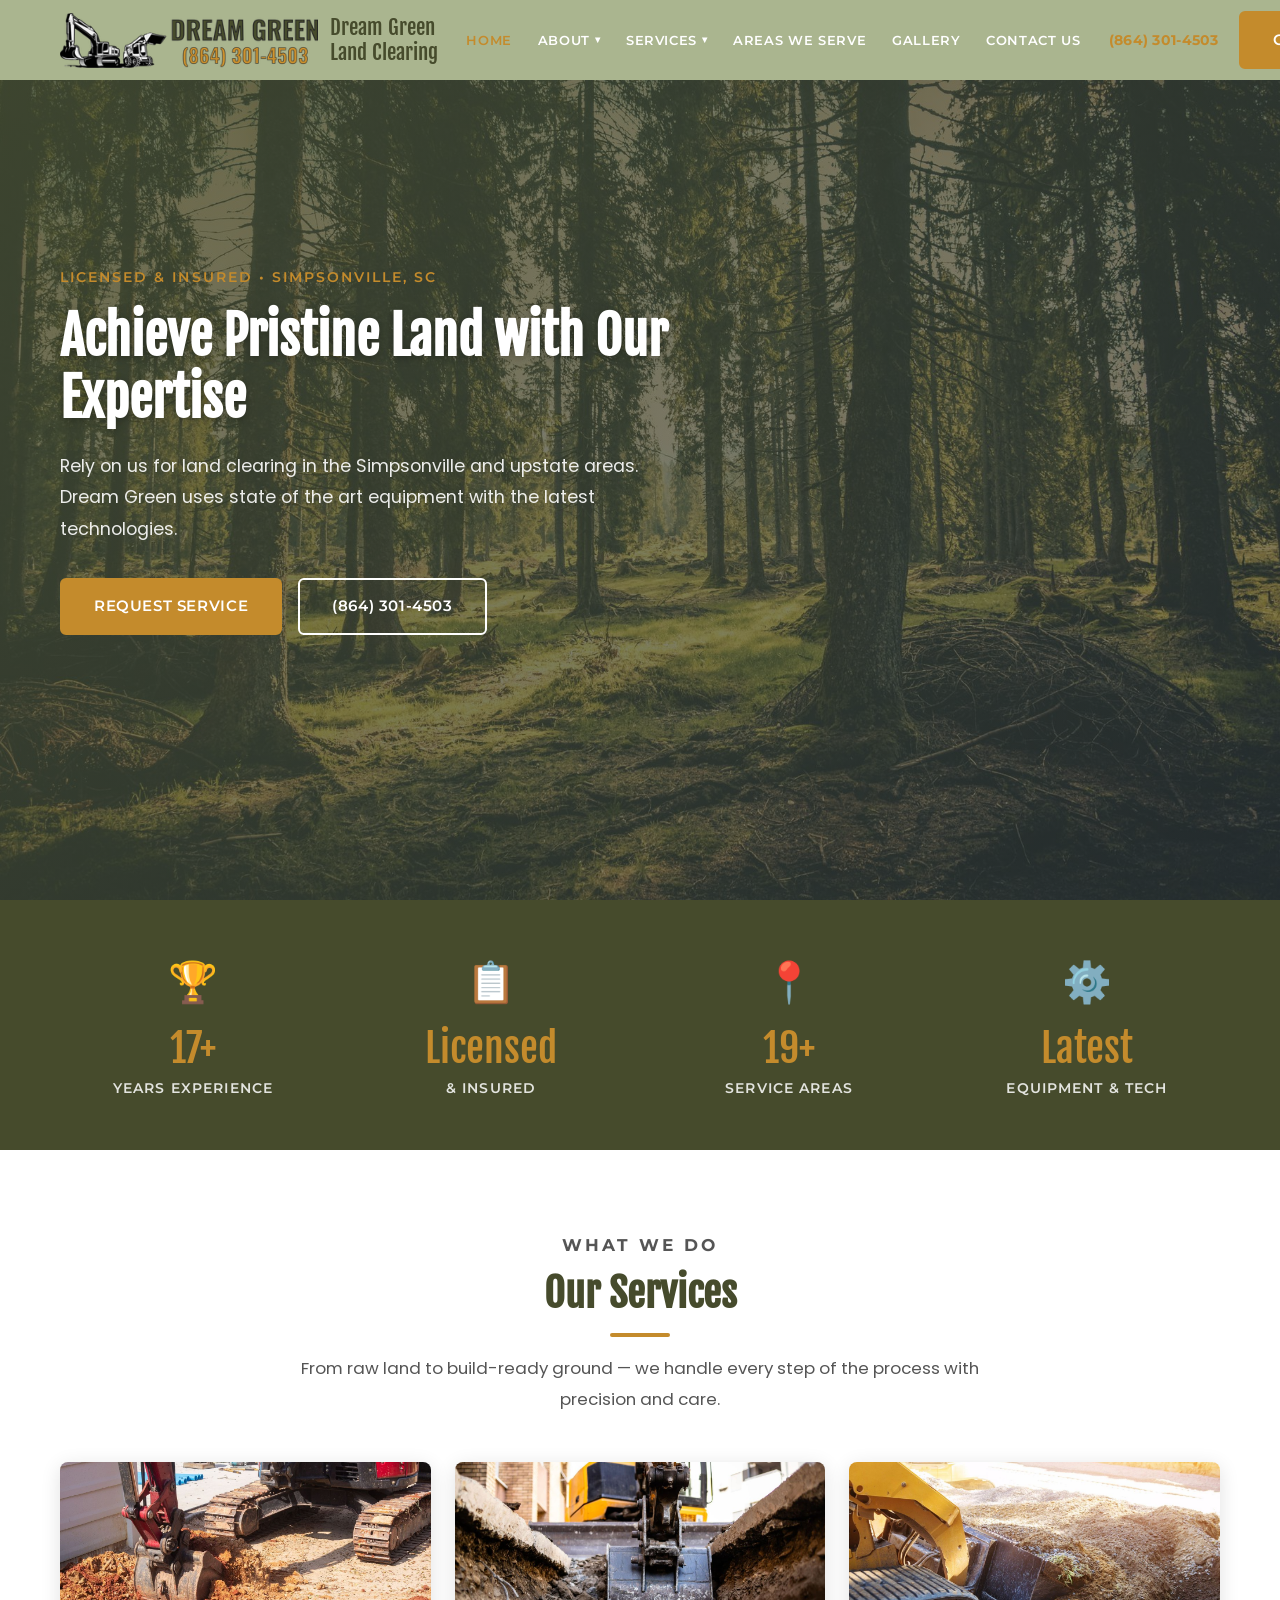
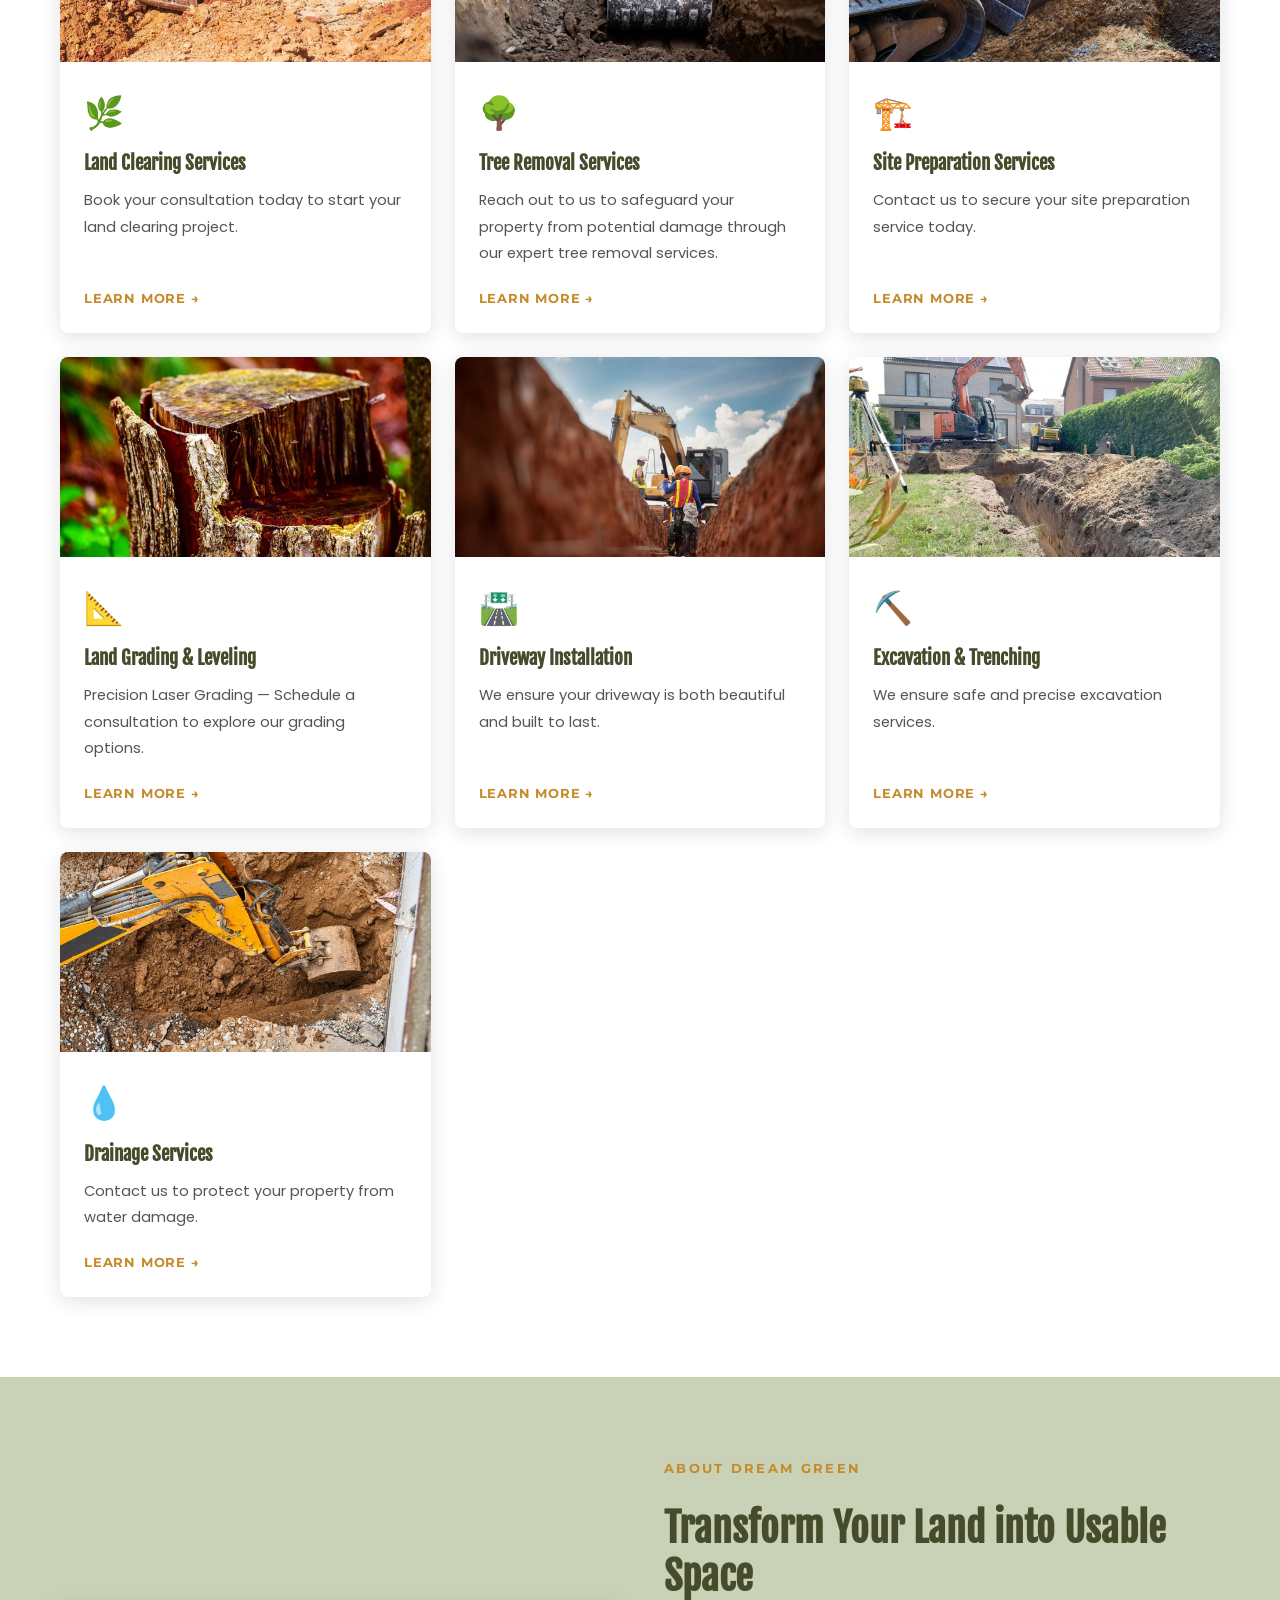
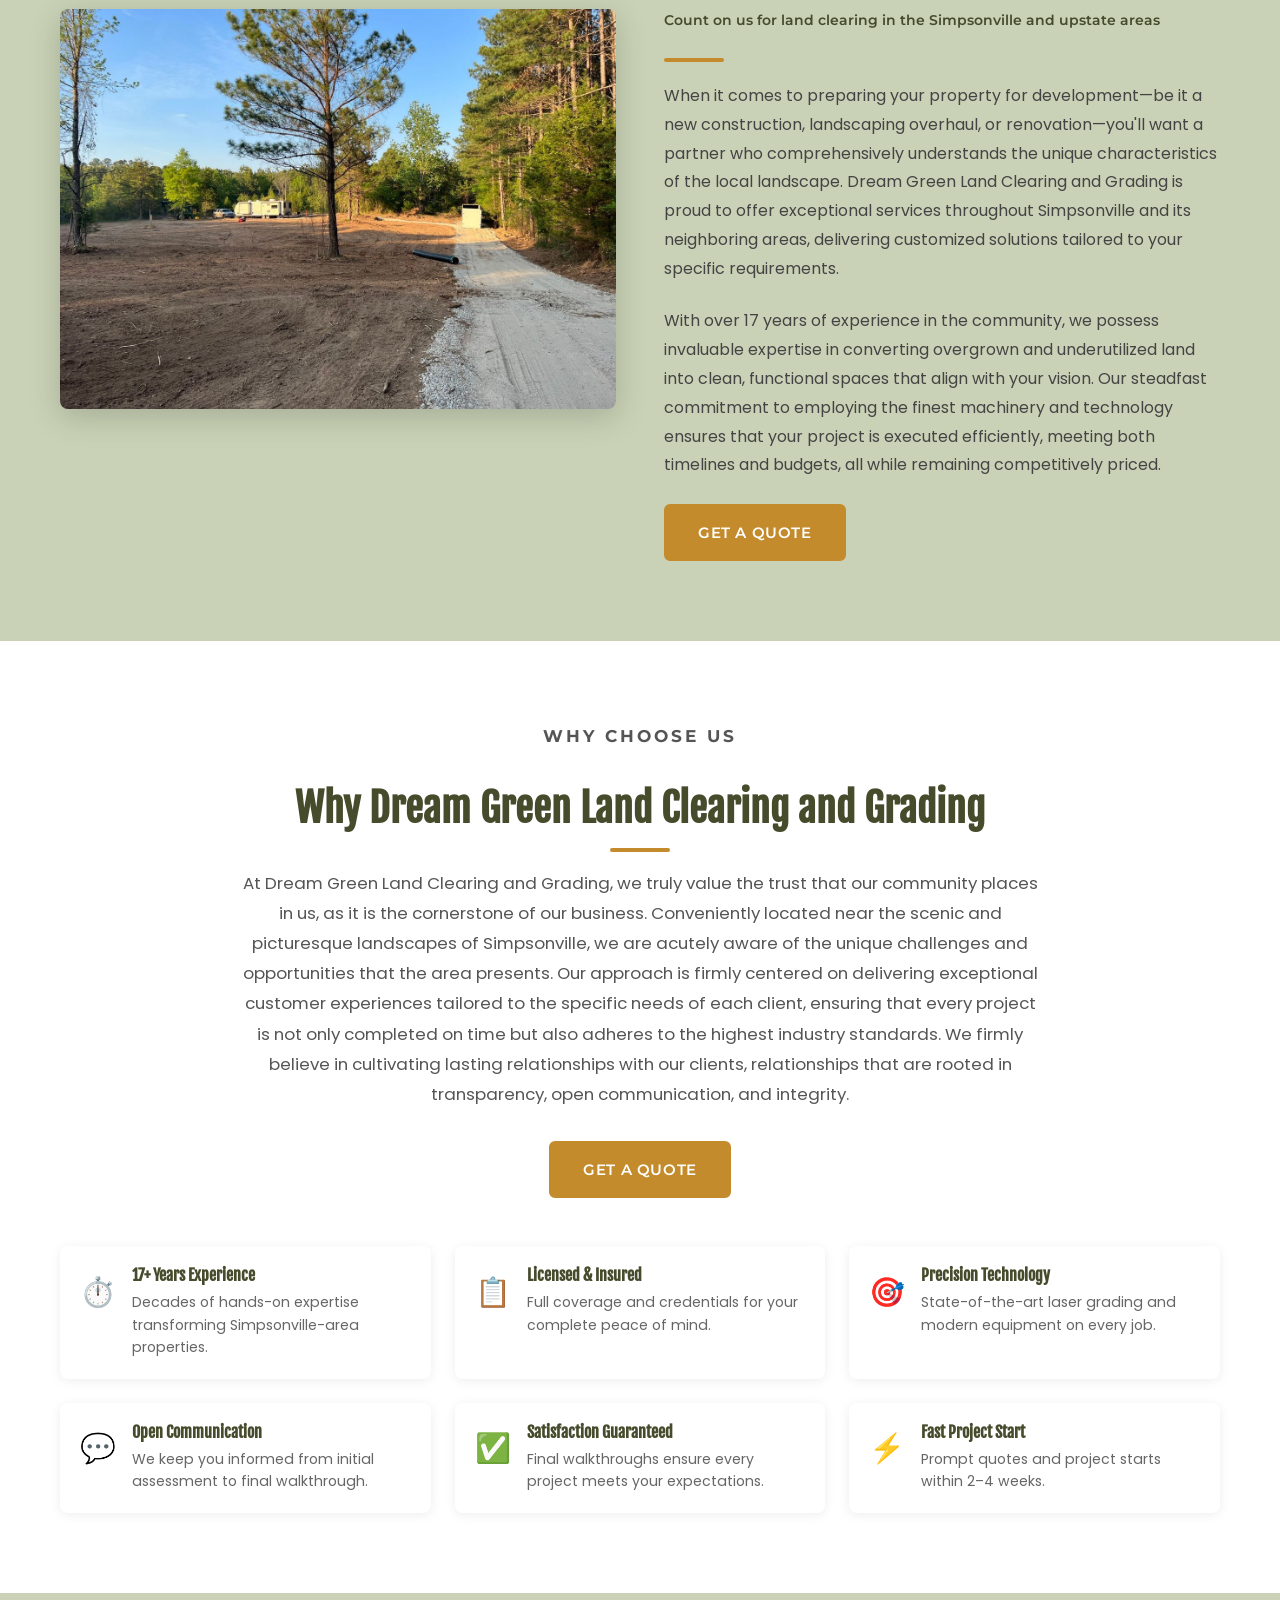
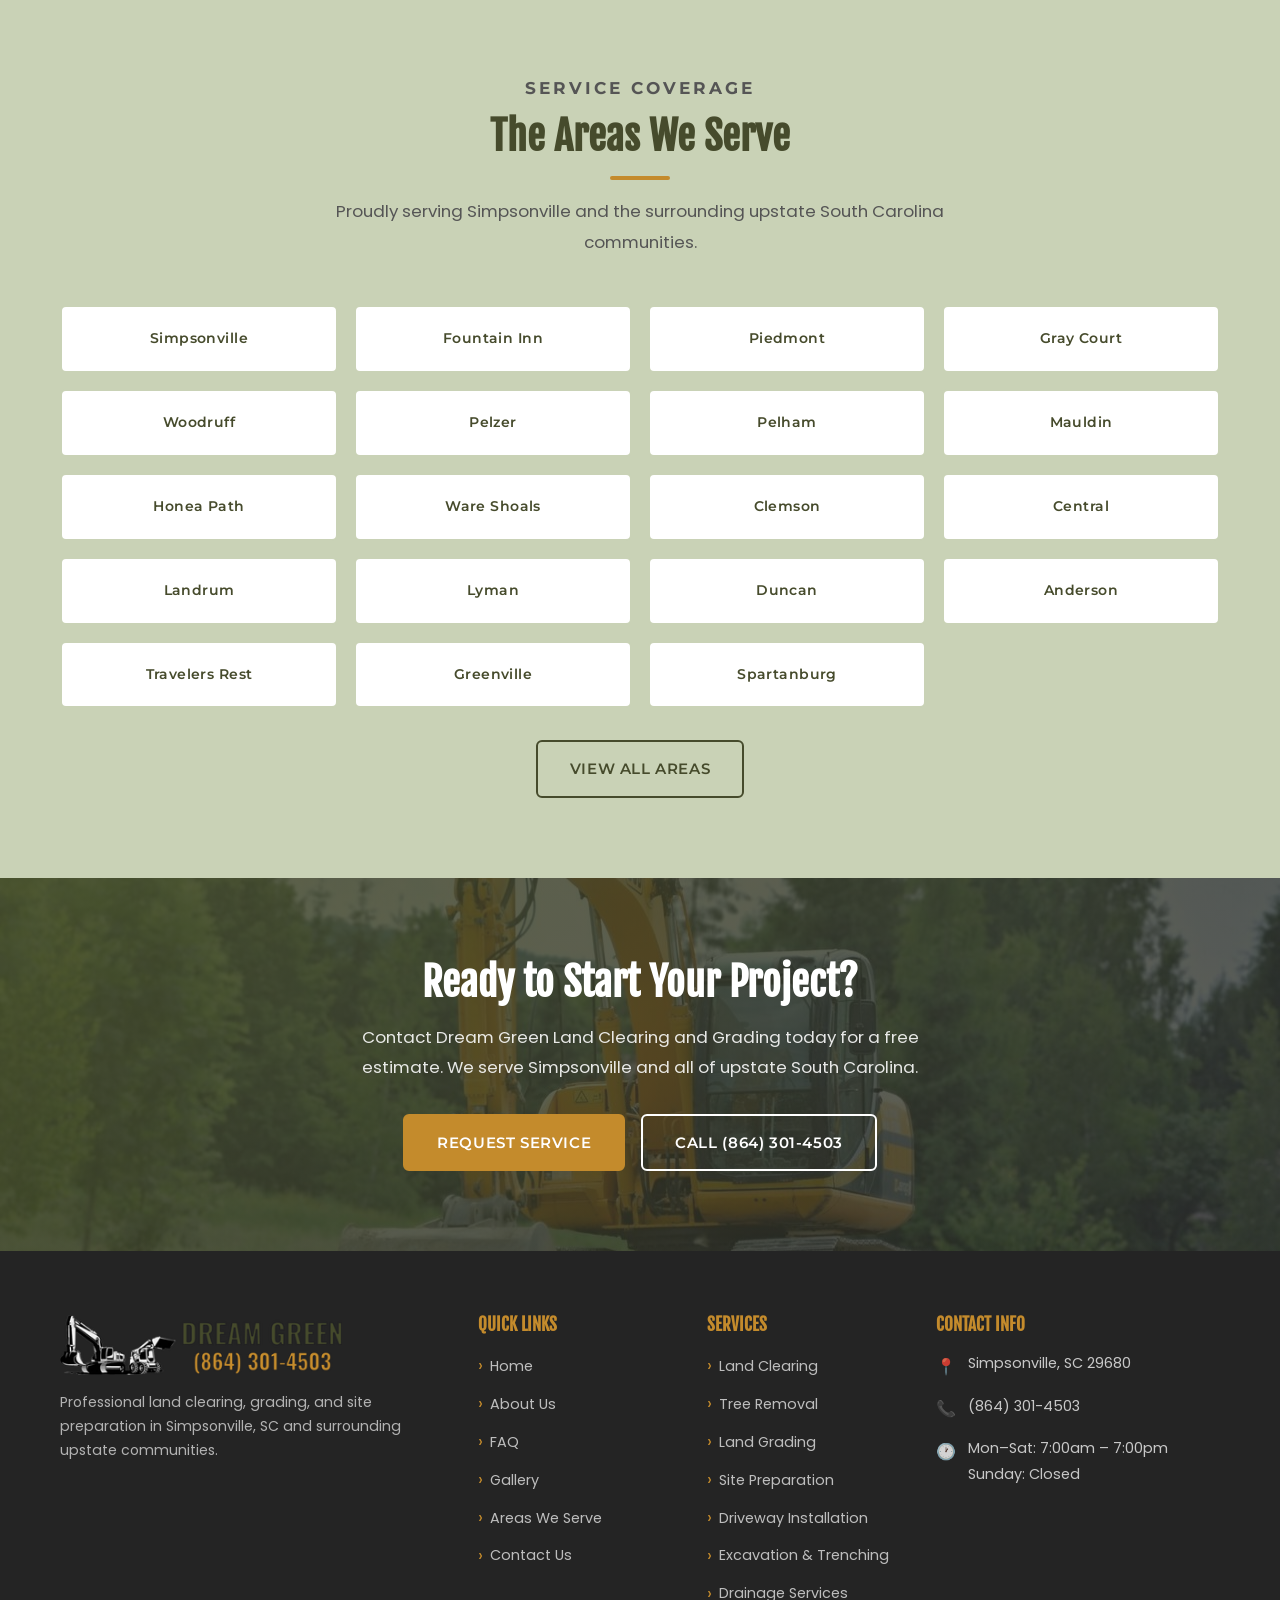
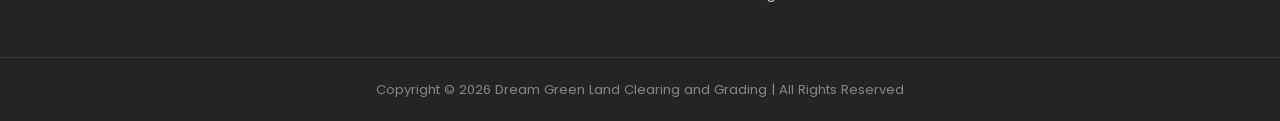
==== index.html @ 685b09a3 "First Commit" ====
<!DOCTYPE html>
<html lang="en">
<head>
  <meta charset="UTF-8">
  <meta name="viewport" content="width=device-width, initial-scale=1.0">
  <title>Land Clearing | Dream Green Land Clearing and Grading</title>
  <meta name="description" content="Prepare your land for development with expert clearing & grading services. Start your project today!">
  <meta name="keywords" content="land clearing, grading, tree removal, site preparation, Simpsonville SC, upstate South Carolina, excavation, drainage">
  <link rel="canonical" href="https://www.dreamgreeninc.com/">

  <!-- Open Graph -->
  <meta property="og:type" content="website">
  <meta property="og:url" content="https://www.dreamgreeninc.com/">
  <meta property="og:title" content="Land Clearing | Dream Green Land Clearing and Grading">
  <meta property="og:description" content="Prepare your land for development with expert clearing & grading services. Start your project today!">
  <meta property="og:image" content="https://www.dreamgreeninc.com/images/pexels-photo-418831-1920w.jpeg">
  <meta property="og:site_name" content="Dream Green Land Clearing and Grading">

  <!-- Twitter Card -->
  <meta name="twitter:card" content="summary_large_image">
  <meta name="twitter:title" content="Land Clearing | Dream Green Land Clearing and Grading">
  <meta name="twitter:description" content="Prepare your land for development with expert clearing & grading services.">
  <meta name="twitter:image" content="https://www.dreamgreeninc.com/images/pexels-photo-418831-1920w.jpeg">

  <link rel="stylesheet" href="css/styles.css">

  <!-- Schema.org LocalBusiness -->
  <script type="application/ld+json">
  {
    "@context": "https://schema.org",
    "@type": "LocalBusiness",
    "name": "Dream Green Land Clearing and Grading",
    "description": "Professional land clearing, grading, tree removal, site preparation, excavation, and drainage services in Simpsonville, SC.",
    "url": "https://www.dreamgreeninc.com",
    "telephone": "+18643014503",
    "address": {
      "@type": "PostalAddress",
      "addressLocality": "Simpsonville",
      "addressRegion": "SC",
      "postalCode": "29680",
      "addressCountry": "US"
    },
    "openingHoursSpecification": [
      {
        "@type": "OpeningHoursSpecification",
        "dayOfWeek": ["Monday","Tuesday","Wednesday","Thursday","Friday","Saturday"],
        "opens": "07:00",
        "closes": "19:00"
      }
    ],
    "hasMap": "https://maps.google.com/?q=Simpsonville,SC",
    "areaServed": ["Simpsonville","Greenville","Spartanburg","Mauldin","Fountain Inn","Piedmont","Anderson","Travelers Rest"],
    "sameAs": []
  }
  </script>
</head>
<body>

  <a class="skip-link" href="#main">Skip to main content</a>

  <!-- ============================================================
       HEADER
  ============================================================ -->
  <header class="site-header" id="siteHeader">
    <div class="container">
      <div class="header-inner">
        <a href="index.html" class="header-logo" aria-label="Dream Green Land Clearing and Grading — Home">
          <img src="images/Temp%20Logo-306w.png" alt="Dream Green Land Clearing and Grading logo" width="60" height="55">
          <span>Dream Green<br>Land Clearing</span>
        </a>

        <nav class="main-nav" aria-label="Main navigation">
          <ul class="nav-list" role="list">
            <li class="nav-item"><a href="index.html" class="nav-link active">Home</a></li>
            <li class="nav-item">
              <a href="about.html" class="nav-link" aria-haspopup="true">About <span class="arrow">▾</span></a>
              <ul class="dropdown-menu" role="list">
                <li><a href="about.html">About Us</a></li>
                <li><a href="faq.html">FAQ</a></li>
              </ul>
            </li>
            <li class="nav-item">
              <a href="#services" class="nav-link" aria-haspopup="true">Services <span class="arrow">▾</span></a>
              <ul class="dropdown-menu" role="list">
                <li><a href="services/land-clearing.html">Land Clearing Services</a></li>
                <li><a href="services/tree-removal.html">Tree Removal Services</a></li>
                <li><a href="services/land-grading.html">Land Grading &amp; Leveling</a></li>
                <li><a href="services/site-preparation.html">Site Preparation</a></li>
                <li><a href="services/driveway-installation.html">Driveway Installation</a></li>
                <li><a href="services/excavation-trenching.html">Excavation &amp; Trenching</a></li>
                <li><a href="services/drainage.html">Drainage Services</a></li>
              </ul>
            </li>
            <li class="nav-item"><a href="areas-we-serve.html" class="nav-link">Areas We Serve</a></li>
            <li class="nav-item"><a href="gallery.html" class="nav-link">Gallery</a></li>
            <li class="nav-item"><a href="contact.html" class="nav-link">Contact Us</a></li>
          </ul>
        </nav>

        <div class="header-cta">
          <a href="tel:+18643014503" class="header-phone" aria-label="Call us at (864) 301-4503">(864) 301-4503</a>
          <a href="contact.html" class="btn btn-primary">Get a Quote</a>
        </div>

        <button class="hamburger" id="hamburger" aria-label="Toggle mobile navigation" aria-expanded="false" aria-controls="mobileNav">
          <span></span><span></span><span></span>
        </button>
      </div>
    </div>
  </header>

  <!-- Mobile Nav -->
  <nav class="mobile-nav" id="mobileNav" aria-label="Mobile navigation">
    <ul class="mobile-nav-list" role="list">
      <li><a href="index.html" class="mobile-nav-link">Home</a></li>
      <li>
        <button class="mobile-nav-link mobile-nav-toggle" data-submenu="mobileAbout" aria-expanded="false">
          About <span class="submenu-arrow">›</span>
        </button>
        <div class="mobile-submenu" id="mobileAbout">
          <a href="about.html">About Us</a>
          <a href="faq.html">FAQ</a>
        </div>
      </li>
      <li>
        <button class="mobile-nav-link mobile-nav-toggle" data-submenu="mobileServices" aria-expanded="false">
          Services <span class="submenu-arrow">›</span>
        </button>
        <div class="mobile-submenu" id="mobileServices">
          <a href="services/land-clearing.html">Land Clearing</a>
          <a href="services/tree-removal.html">Tree Removal</a>
          <a href="services/land-grading.html">Land Grading &amp; Leveling</a>
          <a href="services/site-preparation.html">Site Preparation</a>
          <a href="services/driveway-installation.html">Driveway Installation</a>
          <a href="services/excavation-trenching.html">Excavation &amp; Trenching</a>
          <a href="services/drainage.html">Drainage Services</a>
        </div>
      </li>
      <li><a href="areas-we-serve.html" class="mobile-nav-link">Areas We Serve</a></li>
      <li><a href="gallery.html" class="mobile-nav-link">Gallery</a></li>
      <li><a href="contact.html" class="mobile-nav-link">Contact Us</a></li>
    </ul>
    <a href="tel:+18643014503" class="mobile-nav-phone">(864) 301-4503</a>
  </nav>

  <!-- ============================================================
       MAIN
  ============================================================ -->
  <main id="main">

    <!-- Hero -->
    <section class="hero" style="background-image: url('images/pexels-photo-418831-1920w.jpeg');" aria-label="Hero">
      <div class="container">
        <div class="hero-content">
          <p class="hero-eyebrow">Licensed &amp; Insured • Simpsonville, SC</p>
          <h1>Achieve Pristine Land with Our Expertise</h1>
          <p class="hero-sub">Rely on us for land clearing in the Simpsonville and upstate areas. Dream Green uses state of the art equipment with the latest technologies.</p>
          <div class="hero-actions">
            <a href="contact.html" class="btn btn-primary">Request Service</a>
            <a href="tel:+18643014503" class="btn btn-outline">(864) 301-4503</a>
          </div>
        </div>
      </div>
    </section>

    <!-- Trust Bar -->
    <div class="trust-bar" aria-label="Company highlights">
      <div class="container">
        <div class="trust-grid">
          <div class="trust-item">
            <span class="trust-icon">🏆</span>
            <span class="trust-number">17+</span>
            <span class="trust-label">Years Experience</span>
          </div>
          <div class="trust-item">
            <span class="trust-icon">📋</span>
            <span class="trust-number">Licensed</span>
            <span class="trust-label">&amp; Insured</span>
          </div>
          <div class="trust-item">
            <span class="trust-icon">📍</span>
            <span class="trust-number">19+</span>
            <span class="trust-label">Service Areas</span>
          </div>
          <div class="trust-item">
            <span class="trust-icon">⚙️</span>
            <span class="trust-number">Latest</span>
            <span class="trust-label">Equipment &amp; Tech</span>
          </div>
        </div>
      </div>
    </div>

    <!-- Services Grid -->
    <section class="section-padding" id="services" aria-labelledby="services-heading">
      <div class="container">
        <div class="section-header text-center">
          <p class="section-eyebrow">What We Do</p>
          <h2 id="services-heading">Our Services</h2>
          <div class="divider center"></div>
          <p>From raw land to build-ready ground — we handle every step of the process with precision and care.</p>
        </div>
        <div class="services-grid">

          <article class="service-card">
            <img class="service-card-img" src="images/shutterstock_2576425903-min-1280w.jpg" alt="Land clearing equipment working on overgrown land in Simpsonville SC" loading="lazy">
            <div class="service-card-body">
              <div class="service-card-icon">🌿</div>
              <h3>Land Clearing Services</h3>
              <p>Book your consultation today to start your land clearing project.</p>
              <a href="services/land-clearing.html" class="card-link">Learn More →</a>
            </div>
          </article>

          <article class="service-card">
            <img class="service-card-img" src="images/shutterstock_2501365397-min-1280w.jpg" alt="Professional tree removal service in Simpsonville SC" loading="lazy">
            <div class="service-card-body">
              <div class="service-card-icon">🌳</div>
              <h3>Tree Removal Services</h3>
              <p>Reach out to us to safeguard your property from potential damage through our expert tree removal services.</p>
              <a href="services/tree-removal.html" class="card-link">Learn More →</a>
            </div>
          </article>

          <article class="service-card">
            <img class="service-card-img" src="images/shutterstock_1499767541-min-1280w.jpg" alt="Site preparation services for construction in Simpsonville SC" loading="lazy">
            <div class="service-card-body">
              <div class="service-card-icon">🏗️</div>
              <h3>Site Preparation Services</h3>
              <p>Contact us to secure your site preparation service today.</p>
              <a href="services/site-preparation.html" class="card-link">Learn More →</a>
            </div>
          </article>

          <article class="service-card">
            <img class="service-card-img" src="images/pexels-photo-905614-1280w.jpeg" alt="Precision laser land grading and leveling in Simpsonville SC" loading="lazy">
            <div class="service-card-body">
              <div class="service-card-icon">📐</div>
              <h3>Land Grading &amp; Leveling</h3>
              <p>Precision Laser Grading — Schedule a consultation to explore our grading options.</p>
              <a href="services/land-grading.html" class="card-link">Learn More →</a>
            </div>
          </article>

          <article class="service-card">
            <img class="service-card-img" src="images/shutterstock_1163120776-min-1280w.jpg" alt="Driveway installation services in Simpsonville SC" loading="lazy">
            <div class="service-card-body">
              <div class="service-card-icon">🛣️</div>
              <h3>Driveway Installation</h3>
              <p>We ensure your driveway is both beautiful and built to last.</p>
              <a href="services/driveway-installation.html" class="card-link">Learn More →</a>
            </div>
          </article>

          <article class="service-card">
            <img class="service-card-img" src="images/construction-construction-machinery-digger-digging-4702559.v2.0000000-1280w.jpg" alt="Excavation and trenching services in Simpsonville SC" loading="lazy">
            <div class="service-card-body">
              <div class="service-card-icon">⛏️</div>
              <h3>Excavation &amp; Trenching</h3>
              <p>We ensure safe and precise excavation services.</p>
              <a href="services/excavation-trenching.html" class="card-link">Learn More →</a>
            </div>
          </article>

          <article class="service-card">
            <img class="service-card-img" src="images/shutterstock_1994349899%20(1)-min-1280w.jpg" alt="Drainage solutions and French drain installation in Simpsonville SC" loading="lazy">
            <div class="service-card-body">
              <div class="service-card-icon">💧</div>
              <h3>Drainage Services</h3>
              <p>Contact us to protect your property from water damage.</p>
              <a href="services/drainage.html" class="card-link">Learn More →</a>
            </div>
          </article>

        </div>
      </div>
    </section>

    <!-- About Section -->
    <section class="section-padding bg-pale" aria-labelledby="about-heading">
      <div class="container">
        <div class="two-col">
          <div class="two-col-img">
            <img src="images/542752773_122112481862982316_6161065258891568979_n-1280w.jpg" alt="Dream Green land clearing crew working on a project in Simpsonville SC" loading="lazy">
          </div>
          <div class="two-col-content">
            <p class="section-eyebrow">About Dream Green</p>
            <h2 id="about-heading">Transform Your Land into Usable Space</h2>
            <p class="text-primary" style="font-family: var(--font-nav); font-size: 0.9rem; font-weight: 600;">Count on us for land clearing in the Simpsonville and upstate areas</p>
            <div class="divider"></div>
            <p>When it comes to preparing your property for development—be it a new construction, landscaping overhaul, or renovation—you'll want a partner who comprehensively understands the unique characteristics of the local landscape. Dream Green Land Clearing and Grading is proud to offer exceptional services throughout Simpsonville and its neighboring areas, delivering customized solutions tailored to your specific requirements.</p>
            <p>With over 17 years of experience in the community, we possess invaluable expertise in converting overgrown and underutilized land into clean, functional spaces that align with your vision. Our steadfast commitment to employing the finest machinery and technology ensures that your project is executed efficiently, meeting both timelines and budgets, all while remaining competitively priced.</p>
            <a href="contact.html" class="btn btn-primary-dark">Get a Quote</a>
          </div>
        </div>
      </div>
    </section>

    <!-- Why Choose Us -->
    <section class="section-padding" aria-labelledby="why-heading">
      <div class="container">
        <div class="why-content">
          <p class="section-eyebrow">Why Choose Us</p>
          <h2 id="why-heading">Why Dream Green Land Clearing and Grading</h2>
          <div class="divider center"></div>
          <p>At Dream Green Land Clearing and Grading, we truly value the trust that our community places in us, as it is the cornerstone of our business. Conveniently located near the scenic and picturesque landscapes of Simpsonville, we are acutely aware of the unique challenges and opportunities that the area presents. Our approach is firmly centered on delivering exceptional customer experiences tailored to the specific needs of each client, ensuring that every project is not only completed on time but also adheres to the highest industry standards. We firmly believe in cultivating lasting relationships with our clients, relationships that are rooted in transparency, open communication, and integrity.</p>
          <a href="contact.html" class="btn btn-primary-dark">Get a Quote</a>
        </div>
        <div class="features-grid">
          <div class="feature-item">
            <span class="feature-icon">⏱️</span>
            <div>
              <h4>17+ Years Experience</h4>
              <p>Decades of hands-on expertise transforming Simpsonville-area properties.</p>
            </div>
          </div>
          <div class="feature-item">
            <span class="feature-icon">📋</span>
            <div>
              <h4>Licensed &amp; Insured</h4>
              <p>Full coverage and credentials for your complete peace of mind.</p>
            </div>
          </div>
          <div class="feature-item">
            <span class="feature-icon">🎯</span>
            <div>
              <h4>Precision Technology</h4>
              <p>State-of-the-art laser grading and modern equipment on every job.</p>
            </div>
          </div>
          <div class="feature-item">
            <span class="feature-icon">💬</span>
            <div>
              <h4>Open Communication</h4>
              <p>We keep you informed from initial assessment to final walkthrough.</p>
            </div>
          </div>
          <div class="feature-item">
            <span class="feature-icon">✅</span>
            <div>
              <h4>Satisfaction Guaranteed</h4>
              <p>Final walkthroughs ensure every project meets your expectations.</p>
            </div>
          </div>
          <div class="feature-item">
            <span class="feature-icon">⚡</span>
            <div>
              <h4>Fast Project Start</h4>
              <p>Prompt quotes and project starts within 2–4 weeks.</p>
            </div>
          </div>
        </div>
      </div>
    </section>

    <!-- Areas We Serve Preview -->
    <section class="section-padding bg-pale" aria-labelledby="areas-heading">
      <div class="container">
        <div class="section-header text-center">
          <p class="section-eyebrow">Service Coverage</p>
          <h2 id="areas-heading">The Areas We Serve</h2>
          <div class="divider center"></div>
          <p>Proudly serving Simpsonville and the surrounding upstate South Carolina communities.</p>
        </div>
        <div class="areas-grid">
          <div class="area-card">Simpsonville</div>
          <div class="area-card">Fountain Inn</div>
          <div class="area-card">Piedmont</div>
          <div class="area-card">Gray Court</div>
          <div class="area-card">Woodruff</div>
          <div class="area-card">Pelzer</div>
          <div class="area-card">Pelham</div>
          <div class="area-card">Mauldin</div>
          <div class="area-card">Honea Path</div>
          <div class="area-card">Ware Shoals</div>
          <div class="area-card">Clemson</div>
          <div class="area-card">Central</div>
          <div class="area-card">Landrum</div>
          <div class="area-card">Lyman</div>
          <div class="area-card">Duncan</div>
          <div class="area-card">Anderson</div>
          <div class="area-card">Travelers Rest</div>
          <div class="area-card">Greenville</div>
          <div class="area-card">Spartanburg</div>
        </div>
        <div class="text-center" style="margin-top: 2rem;">
          <a href="areas-we-serve.html" class="btn btn-outline-dark">View All Areas</a>
        </div>
      </div>
    </section>

    <!-- CTA Banner -->
    <section class="cta-banner" style="background-image: url('images/pexels-photo-95687-1280w.jpeg');" aria-label="Call to action">
      <div class="container">
        <h2>Ready to Start Your Project?</h2>
        <p>Contact Dream Green Land Clearing and Grading today for a free estimate. We serve Simpsonville and all of upstate South Carolina.</p>
        <div style="display: flex; gap: 1rem; justify-content: center; flex-wrap: wrap;">
          <a href="contact.html" class="btn btn-primary">Request Service</a>
          <a href="tel:+18643014503" class="btn btn-outline">Call (864) 301-4503</a>
        </div>
      </div>
    </section>

  </main>

  <!-- ============================================================
       FOOTER
  ============================================================ -->
  <footer class="site-footer" aria-label="Site footer">
    <div class="container">
      <div class="footer-grid">
        <div class="footer-brand">
          <img src="images/Temp%20Logo-306w.png" alt="Dream Green Land Clearing and Grading logo">
          <p>Professional land clearing, grading, and site preparation in Simpsonville, SC and surrounding upstate communities.</p>
        </div>
        <div class="footer-section">
          <h4>Quick Links</h4>
          <nav class="footer-links" aria-label="Footer navigation">
            <a href="index.html">Home</a>
            <a href="about.html">About Us</a>
            <a href="faq.html">FAQ</a>
            <a href="gallery.html">Gallery</a>
            <a href="areas-we-serve.html">Areas We Serve</a>
            <a href="contact.html">Contact Us</a>
          </nav>
        </div>
        <div class="footer-section">
          <h4>Services</h4>
          <nav class="footer-links" aria-label="Services navigation">
            <a href="services/land-clearing.html">Land Clearing</a>
            <a href="services/tree-removal.html">Tree Removal</a>
            <a href="services/land-grading.html">Land Grading</a>
            <a href="services/site-preparation.html">Site Preparation</a>
            <a href="services/driveway-installation.html">Driveway Installation</a>
            <a href="services/excavation-trenching.html">Excavation &amp; Trenching</a>
            <a href="services/drainage.html">Drainage Services</a>
          </nav>
        </div>
        <div class="footer-section">
          <h4>Contact Info</h4>
          <div class="footer-contact-item">
            <span>📍</span>
            <p>Simpsonville, SC 29680</p>
          </div>
          <div class="footer-contact-item">
            <span>📞</span>
            <a href="tel:+18643014503">(864) 301-4503</a>
          </div>
          <div class="footer-contact-item">
            <span>🕐</span>
            <p>Mon–Sat: 7:00am – 7:00pm<br>Sunday: Closed</p>
          </div>
        </div>
      </div>
    </div>
    <div class="footer-bottom">
      <div class="container">
        <p>Copyright &copy; <span id="year"></span> Dream Green Land Clearing and Grading | All Rights Reserved</p>
      </div>
    </div>
  </footer>

  <script src="js/main.js"></script>
  <script>document.getElementById('year').textContent = new Date().getFullYear();</script>
</body>
</html>
---- css/styles.css ----
/* ============================================================
   Dream Green Land Clearing and Grading — Main Stylesheet
   ============================================================ */

/* Google Fonts */
@import url('https://fonts.googleapis.com/css2?family=Fjalla+One&family=Montserrat:wght@400;500;600;700&family=Poppins:wght@300;400;500;600&display=swap');

/* ============================================================
   CSS Custom Properties
   ============================================================ */
:root {
  --color-primary: rgba(70, 75, 44, 1);
  --color-accent: rgba(196, 139, 44, 1);
  --color-secondary: rgba(150, 66, 32, 1);
  --color-light-green: rgba(163, 197, 134, 0.46);
  --color-sage: rgba(128, 139, 98, 1);
  --color-dark: rgba(36, 36, 36, 1);
  --color-white: rgba(255, 255, 255, 1);
  --color-light-sage: rgba(170, 181, 143, 1);
  --color-pale-green: rgba(201, 210, 182, 1);

  --font-heading: 'Fjalla One', sans-serif;
  --font-nav: 'Montserrat', sans-serif;
  --font-body: 'Poppins', sans-serif;

  --max-width: 1200px;
  --header-height: 80px;
  --transition: 0.3s ease;
  --shadow: 0 4px 20px rgba(0, 0, 0, 0.12);
  --shadow-hover: 0 8px 32px rgba(0, 0, 0, 0.18);
  --border-radius: 6px;
}

/* ============================================================
   Reset & Base
   ============================================================ */
*, *::before, *::after {
  box-sizing: border-box;
  margin: 0;
  padding: 0;
}

html {
  scroll-behavior: smooth;
  font-size: 16px;
}

body {
  font-family: var(--font-body);
  color: var(--color-dark);
  background-color: var(--color-white);
  line-height: 1.7;
  -webkit-font-smoothing: antialiased;
}

img {
  max-width: 100%;
  height: auto;
  display: block;
}

a {
  color: inherit;
  text-decoration: none;
  transition: color var(--transition);
}

ul {
  list-style: none;
}

button {
  cursor: pointer;
  border: none;
  background: none;
  font-family: inherit;
}

/* ============================================================
   Typography
   ============================================================ */
h1, h2, h3, h4, h5, h6 {
  font-family: var(--font-heading);
  line-height: 1.2;
  color: var(--color-primary);
}

h1 { font-size: clamp(2rem, 5vw, 3.25rem); }
h2 { font-size: clamp(1.6rem, 3.5vw, 2.5rem); }
h3 { font-size: clamp(1.2rem, 2.5vw, 1.75rem); }
h4 { font-size: 1.25rem; }

p {
  font-size: 1rem;
  line-height: 1.8;
  color: #444;
}

/* ============================================================
   Utility Classes
   ============================================================ */
.container {
  width: 100%;
  max-width: var(--max-width);
  margin: 0 auto;
  padding: 0 1.25rem;
}

.section-padding {
  padding: 5rem 0;
}

.section-padding-sm {
  padding: 3rem 0;
}

.text-center { text-align: center; }
.text-white { color: var(--color-white) !important; }
.text-accent { color: var(--color-accent); }
.text-primary { color: var(--color-primary); }

.sr-only {
  position: absolute;
  width: 1px;
  height: 1px;
  padding: 0;
  margin: -1px;
  overflow: hidden;
  clip: rect(0, 0, 0, 0);
  white-space: nowrap;
  border: 0;
}

/* ============================================================
   Buttons
   ============================================================ */
.btn {
  display: inline-flex;
  align-items: center;
  gap: 0.5rem;
  padding: 0.85rem 2rem;
  font-family: var(--font-nav);
  font-size: 0.95rem;
  font-weight: 600;
  letter-spacing: 0.04em;
  border-radius: var(--border-radius);
  transition: all var(--transition);
  text-transform: uppercase;
}

.btn-primary {
  background-color: var(--color-accent);
  color: var(--color-white);
  border: 2px solid var(--color-accent);
}

.btn-primary:hover {
  background-color: transparent;
  color: var(--color-accent);
}

.btn-primary-dark {
  background-color: var(--color-accent);
  color: var(--color-white);
  border: 2px solid var(--color-accent);
}

.btn-primary-dark:hover {
  background-color: var(--color-secondary);
  border-color: var(--color-secondary);
  color: var(--color-white);
}

.btn-outline {
  background-color: transparent;
  color: var(--color-white);
  border: 2px solid var(--color-white);
}

.btn-outline:hover {
  background-color: var(--color-white);
  color: var(--color-primary);
}

.btn-outline-dark {
  background-color: transparent;
  color: var(--color-primary);
  border: 2px solid var(--color-primary);
}

.btn-outline-dark:hover {
  background-color: var(--color-primary);
  color: var(--color-white);
}

/* ============================================================
   Header & Navigation
   ============================================================ */
.site-header {
  position: fixed;
  top: 0;
  left: 0;
  width: 100%;
  z-index: 1000;
  transition: background-color var(--transition), box-shadow var(--transition);
  background-color: var(--color-light-sage);
}

.site-header.scrolled {
  background-color: var(--color-light-sage);
  box-shadow: 0 2px 20px rgba(0, 0, 0, 0.25);
}

.site-header.solid {
  background-color: var(--color-light-sage);
}

.header-inner {
  display: flex;
  align-items: center;
  justify-content: space-between;
  height: var(--header-height);
  gap: 1rem;
}

.header-logo {
  flex-shrink: 0;
  display: flex;
  align-items: center;
}

.header-logo img {
  height: 55px;
  width: auto;
}

.header-logo span {
  font-family: var(--font-heading);
  font-size: 1.3rem;
  color: var(--color-primary);
  margin-left: 0.75rem;
  line-height: 1.2;
  display: none;
}

/* Nav */
.main-nav {
  display: none;
  align-items: center;
  gap: 0.25rem;
}

.nav-list {
  display: flex;
  align-items: center;
  gap: 0.1rem;
}

.nav-item {
  position: relative;
}

.nav-link {
  font-family: var(--font-nav);
  font-size: 0.82rem;
  font-weight: 600;
  letter-spacing: 0.05em;
  text-transform: uppercase;
  color: var(--color-white);
  padding: 0.6rem 0.75rem;
  border-radius: 4px;
  transition: all var(--transition);
  display: flex;
  align-items: center;
  gap: 0.3rem;
  white-space: nowrap;
}

.nav-link:hover,
.nav-link.active {
  color: var(--color-accent);
}

.nav-link .arrow {
  font-size: 0.65rem;
  transition: transform var(--transition);
}

.nav-item:hover .arrow {
  transform: rotate(180deg);
}

/* Dropdown */
.dropdown-menu {
  position: absolute;
  top: calc(100% + 8px);
  left: 0;
  background-color: var(--color-white);
  border-radius: var(--border-radius);
  box-shadow: var(--shadow-hover);
  min-width: 240px;
  opacity: 0;
  visibility: hidden;
  transform: translateY(-8px);
  transition: all var(--transition);
  z-index: 100;
  border-top: 3px solid var(--color-accent);
}

.nav-item:hover .dropdown-menu,
.nav-item:focus-within .dropdown-menu {
  opacity: 1;
  visibility: visible;
  transform: translateY(0);
}

.dropdown-menu a {
  display: block;
  padding: 0.65rem 1.25rem;
  font-family: var(--font-nav);
  font-size: 0.82rem;
  font-weight: 500;
  color: var(--color-dark);
  transition: all var(--transition);
  border-bottom: 1px solid rgba(0,0,0,0.06);
}

.dropdown-menu a:last-child {
  border-bottom: none;
}

.dropdown-menu a:hover {
  background-color: var(--color-pale-green);
  color: var(--color-primary);
  padding-left: 1.5rem;
}

/* Header CTA */
.header-cta {
  display: none;
  flex-shrink: 0;
}

.header-phone {
  font-family: var(--font-nav);
  font-size: 0.9rem;
  font-weight: 700;
  color: var(--color-accent);
  letter-spacing: 0.02em;
  transition: color var(--transition);
}

.header-phone:hover {
  color: var(--color-white);
}

/* Mobile hamburger */
.hamburger {
  display: flex;
  flex-direction: column;
  justify-content: center;
  gap: 5px;
  width: 36px;
  height: 36px;
  padding: 4px;
  border-radius: 4px;
  transition: background-color var(--transition);
}

.hamburger:hover {
  background-color: rgba(255, 255, 255, 0.1);
}

.hamburger span {
  display: block;
  height: 2px;
  background-color: var(--color-white);
  border-radius: 2px;
  transition: all var(--transition);
  transform-origin: center;
}

.hamburger.open span:nth-child(1) {
  transform: translateY(7px) rotate(45deg);
}

.hamburger.open span:nth-child(2) {
  opacity: 0;
  transform: scaleX(0);
}

.hamburger.open span:nth-child(3) {
  transform: translateY(-7px) rotate(-45deg);
}

/* Mobile Nav Overlay */
.mobile-nav {
  position: fixed;
  top: 0;
  left: 0;
  width: 100%;
  height: 100%;
  background-color: var(--color-primary);
  z-index: 999;
  display: flex;
  flex-direction: column;
  padding: calc(var(--header-height) + 1rem) 1.5rem 2rem;
  overflow-y: auto;
  transform: translateX(-100%);
  transition: transform 0.35s ease;
}

.mobile-nav.open {
  transform: translateX(0);
}

.mobile-nav-list {
  display: flex;
  flex-direction: column;
  gap: 0;
}

.mobile-nav-link {
  font-family: var(--font-nav);
  font-size: 1rem;
  font-weight: 600;
  text-transform: uppercase;
  letter-spacing: 0.05em;
  color: var(--color-white);
  padding: 1rem 0;
  border-bottom: 1px solid rgba(255,255,255,0.1);
  display: flex;
  justify-content: space-between;
  align-items: center;
  transition: color var(--transition);
}

.mobile-nav-link:hover {
  color: var(--color-accent);
}

.mobile-submenu {
  display: none;
  flex-direction: column;
  padding: 0.5rem 0 0.5rem 1rem;
  border-bottom: 1px solid rgba(255,255,255,0.1);
}

.mobile-submenu.open {
  display: flex;
}

.mobile-submenu a {
  font-family: var(--font-nav);
  font-size: 0.88rem;
  font-weight: 500;
  color: rgba(255,255,255,0.8);
  padding: 0.6rem 0;
  transition: color var(--transition);
}

.mobile-submenu a:hover {
  color: var(--color-accent);
}

.mobile-nav-phone {
  margin-top: 2rem;
  font-family: var(--font-heading);
  font-size: 1.4rem;
  color: var(--color-accent);
  text-align: center;
}

/* ============================================================
   Hero Sections
   ============================================================ */
.hero {
  position: relative;
  min-height: 100vh;
  display: flex;
  align-items: center;
  background-size: cover;
  background-position: center;
  background-repeat: no-repeat;
}

.hero-sm {
  min-height: 55vh;
}

.hero::before {
  content: '';
  position: absolute;
  inset: 0;
  background: linear-gradient(
    135deg,
    rgba(70, 75, 44, 0.78) 0%,
    rgba(36, 36, 36, 0.55) 100%
  );
}

.hero-content {
  position: relative;
  z-index: 2;
  max-width: 720px;
}

.hero-eyebrow {
  font-family: var(--font-nav);
  font-size: 0.85rem;
  font-weight: 600;
  letter-spacing: 0.15em;
  text-transform: uppercase;
  color: var(--color-accent);
  margin-bottom: 1rem;
}

.hero h1 {
  color: var(--color-white);
  margin-bottom: 1.25rem;
  text-shadow: 0 2px 8px rgba(0,0,0,0.3);
}

.hero-sub {
  font-size: 1.1rem;
  color: rgba(255, 255, 255, 0.9);
  margin-bottom: 2rem;
  max-width: 580px;
}

.hero-actions {
  display: flex;
  gap: 1rem;
  flex-wrap: wrap;
}

/* ============================================================
   Section Headers
   ============================================================ */
.section-header {
  margin-bottom: 3rem;
}

.section-header.text-center {
  max-width: 700px;
  margin-left: auto;
  margin-right: auto;
}

.section-eyebrow {
  font-family: var(--font-nav);
  font-size: 0.8rem;
  font-weight: 700;
  letter-spacing: 0.18em;
  text-transform: uppercase;
  color: var(--color-accent);
  margin-bottom: 0.6rem;
}

.section-header h2 {
  margin-bottom: 1rem;
}

.section-header p {
  font-size: 1.05rem;
  color: #555;
}

.divider {
  width: 60px;
  height: 4px;
  background-color: var(--color-accent);
  border-radius: 2px;
  margin: 1rem 0;
}

.divider.center {
  margin-left: auto;
  margin-right: auto;
}

/* ============================================================
   Service Cards Grid
   ============================================================ */
.services-grid {
  display: grid;
  grid-template-columns: 1fr;
  gap: 1.5rem;
}

.service-card {
  background-color: var(--color-white);
  border-radius: 8px;
  box-shadow: var(--shadow);
  overflow: hidden;
  transition: transform var(--transition), box-shadow var(--transition);
  display: flex;
  flex-direction: column;
}

.service-card:hover {
  transform: translateY(-4px);
  box-shadow: var(--shadow-hover);
}

.service-card-img {
  width: 100%;
  height: 200px;
  object-fit: cover;
}

.service-card-body {
  padding: 1.5rem;
  flex: 1;
  display: flex;
  flex-direction: column;
}

.service-card-icon {
  font-size: 2rem;
  margin-bottom: 0.75rem;
}

.service-card-body h3 {
  font-size: 1.2rem;
  color: var(--color-primary);
  margin-bottom: 0.75rem;
}

.service-card-body p {
  font-size: 0.92rem;
  color: #555;
  flex: 1;
  margin-bottom: 1.25rem;
}

.card-link {
  font-family: var(--font-nav);
  font-size: 0.82rem;
  font-weight: 700;
  text-transform: uppercase;
  letter-spacing: 0.06em;
  color: var(--color-accent);
  display: flex;
  align-items: center;
  gap: 0.4rem;
  transition: gap var(--transition), color var(--transition);
}

.card-link:hover {
  gap: 0.7rem;
  color: var(--color-secondary);
}

/* ============================================================
   Trust / Stats Bar
   ============================================================ */
.trust-bar {
  background-color: var(--color-primary);
  padding: 3rem 0;
}

.trust-grid {
  display: grid;
  grid-template-columns: 1fr;
  gap: 2rem;
  text-align: center;
}

.trust-item {
  color: var(--color-white);
}

.trust-icon {
  font-size: 2.5rem;
  margin-bottom: 0.75rem;
  display: block;
}

.trust-number {
  font-family: var(--font-heading);
  font-size: 2.5rem;
  color: var(--color-accent);
  display: block;
  line-height: 1;
  margin-bottom: 0.4rem;
}

.trust-label {
  font-family: var(--font-nav);
  font-size: 0.88rem;
  font-weight: 600;
  letter-spacing: 0.08em;
  text-transform: uppercase;
  color: rgba(255,255,255,0.85);
}

/* ============================================================
   About Section (Two Column)
   ============================================================ */
.two-col {
  display: grid;
  grid-template-columns: 1fr;
  gap: 3rem;
  align-items: center;
}

.two-col-img {
  border-radius: 8px;
  overflow: hidden;
  box-shadow: var(--shadow-hover);
}

.two-col-img img {
  width: 100%;
  height: 400px;
  object-fit: cover;
}

.two-col-content h2 {
  margin-bottom: 0.5rem;
}

.two-col-content .divider {
  margin-bottom: 1.25rem;
}

.two-col-content p {
  margin-bottom: 1.5rem;
}

/* ============================================================
   Why Choose Us
   ============================================================ */
.bg-pale {
  background-color: var(--color-pale-green);
}

.bg-sage-light {
  background-color: #f5f7f0;
}

.bg-dark-green {
  background-color: var(--color-primary);
}

.bg-dark {
  background-color: var(--color-dark);
}

.why-content {
  max-width: 800px;
  margin: 0 auto;
  text-align: center;
}

.why-content h2 {
  color: var(--color-primary);
  margin-bottom: 1rem;
}

.why-content p {
  font-size: 1.05rem;
  color: #555;
  margin-bottom: 2rem;
}

.features-grid {
  display: grid;
  grid-template-columns: 1fr;
  gap: 1.5rem;
  text-align: left;
  margin-top: 3rem;
}

.feature-item {
  display: flex;
  gap: 1rem;
  align-items: flex-start;
  background-color: var(--color-white);
  padding: 1.25rem;
  border-radius: 8px;
  box-shadow: 0 2px 12px rgba(0,0,0,0.07);
}

.feature-icon {
  font-size: 1.8rem;
  flex-shrink: 0;
  margin-top: 0.1rem;
}

.feature-item h4 {
  color: var(--color-primary);
  margin-bottom: 0.35rem;
  font-size: 1rem;
}

.feature-item p {
  font-size: 0.88rem;
  color: #666;
  line-height: 1.6;
  margin: 0;
}

/* ============================================================
   Areas We Serve
   ============================================================ */
.areas-grid {
  display: grid;
  grid-template-columns: repeat(2, 1fr);
  gap: 1rem;
}

.area-card {
  background-color: var(--color-white);
  border: 2px solid var(--color-pale-green);
  border-radius: var(--border-radius);
  padding: 1.25rem 1rem;
  text-align: center;
  font-family: var(--font-nav);
  font-size: 0.88rem;
  font-weight: 600;
  color: var(--color-primary);
  transition: all var(--transition);
  letter-spacing: 0.03em;
}

.area-card:hover {
  background-color: var(--color-primary);
  border-color: var(--color-primary);
  color: var(--color-white);
  transform: translateY(-2px);
}

/* ============================================================
   CTA Banner
   ============================================================ */
.cta-banner {
  position: relative;
  padding: 5rem 0;
  text-align: center;
  background-size: cover;
  background-position: center;
}

.cta-banner::before {
  content: '';
  position: absolute;
  inset: 0;
  background: linear-gradient(135deg, rgba(70,75,44,0.88) 0%, rgba(36,36,36,0.75) 100%);
}

.cta-banner .container {
  position: relative;
  z-index: 2;
}

.cta-banner h2 {
  color: var(--color-white);
  margin-bottom: 1rem;
}

.cta-banner p {
  color: rgba(255,255,255,0.88);
  max-width: 600px;
  margin: 0 auto 2rem;
  font-size: 1.05rem;
}

/* ============================================================
   Gallery
   ============================================================ */
.gallery-grid {
  display: grid;
  grid-template-columns: repeat(2, 1fr);
  gap: 0.75rem;
}

.gallery-item {
  position: relative;
  border-radius: var(--border-radius);
  overflow: hidden;
  cursor: pointer;
  aspect-ratio: 4/3;
}

.gallery-item img {
  width: 100%;
  height: 100%;
  object-fit: cover;
  transition: transform 0.4s ease;
}

.gallery-item:hover img {
  transform: scale(1.06);
}

.gallery-overlay {
  position: absolute;
  inset: 0;
  background: rgba(70,75,44,0.4);
  display: flex;
  align-items: center;
  justify-content: center;
  opacity: 0;
  transition: opacity var(--transition);
}

.gallery-item:hover .gallery-overlay {
  opacity: 1;
}

.gallery-overlay span {
  font-size: 2.5rem;
  color: var(--color-white);
}

/* Lightbox */
.lightbox {
  position: fixed;
  inset: 0;
  background-color: rgba(0,0,0,0.93);
  z-index: 9999;
  display: none;
  align-items: center;
  justify-content: center;
  padding: 1rem;
}

.lightbox.active {
  display: flex;
}

.lightbox-img-wrap {
  position: relative;
  max-width: 90vw;
  max-height: 90vh;
}

.lightbox-img-wrap img {
  max-width: 100%;
  max-height: 90vh;
  object-fit: contain;
  border-radius: 4px;
}

.lightbox-close {
  position: fixed;
  top: 1.25rem;
  right: 1.25rem;
  font-size: 2rem;
  color: var(--color-white);
  background: rgba(255,255,255,0.15);
  border-radius: 50%;
  width: 48px;
  height: 48px;
  display: flex;
  align-items: center;
  justify-content: center;
  transition: background var(--transition);
  cursor: pointer;
}

.lightbox-close:hover {
  background: rgba(255,255,255,0.3);
}

.lightbox-prev,
.lightbox-next {
  position: fixed;
  top: 50%;
  transform: translateY(-50%);
  font-size: 2rem;
  color: var(--color-white);
  background: rgba(255,255,255,0.15);
  border-radius: 50%;
  width: 48px;
  height: 48px;
  display: flex;
  align-items: center;
  justify-content: center;
  transition: background var(--transition);
  cursor: pointer;
}

.lightbox-prev { left: 1rem; }
.lightbox-next { right: 1rem; }

.lightbox-prev:hover,
.lightbox-next:hover {
  background: rgba(255,255,255,0.3);
}

/* ============================================================
   FAQ Accordion
   ============================================================ */
.faq-list {
  max-width: 860px;
  margin: 0 auto;
}

.faq-item {
  border: 1px solid var(--color-pale-green);
  border-radius: 8px;
  margin-bottom: 0.75rem;
  overflow: hidden;
  transition: box-shadow var(--transition);
}

.faq-item.open {
  box-shadow: 0 4px 16px rgba(70,75,44,0.12);
}

.faq-question {
  width: 100%;
  display: flex;
  justify-content: space-between;
  align-items: center;
  padding: 1.25rem 1.5rem;
  background-color: var(--color-white);
  font-family: var(--font-nav);
  font-size: 0.95rem;
  font-weight: 600;
  color: var(--color-primary);
  text-align: left;
  gap: 1rem;
  transition: background-color var(--transition);
  cursor: pointer;
}

.faq-question:hover,
.faq-item.open .faq-question {
  background-color: var(--color-pale-green);
}

.faq-icon {
  flex-shrink: 0;
  width: 24px;
  height: 24px;
  border-radius: 50%;
  background-color: var(--color-accent);
  color: var(--color-white);
  display: flex;
  align-items: center;
  justify-content: center;
  font-size: 1.2rem;
  transition: transform var(--transition), background-color var(--transition);
  line-height: 1;
}

.faq-item.open .faq-icon {
  transform: rotate(45deg);
  background-color: var(--color-secondary);
}

.faq-answer {
  max-height: 0;
  overflow: hidden;
  transition: max-height 0.4s ease, padding var(--transition);
}

.faq-item.open .faq-answer {
  max-height: 500px;
}

.faq-answer-inner {
  padding: 0 1.5rem 1.25rem;
  font-size: 0.95rem;
  color: #555;
  line-height: 1.8;
}

/* ============================================================
   Contact Page
   ============================================================ */
.contact-grid {
  display: grid;
  grid-template-columns: 1fr;
  gap: 3rem;
}

.contact-form {
  background-color: var(--color-white);
  padding: 2rem;
  border-radius: 8px;
  box-shadow: var(--shadow);
}

.contact-form h3 {
  margin-bottom: 1.5rem;
  color: var(--color-primary);
}

.form-row {
  display: grid;
  grid-template-columns: 1fr;
  gap: 1rem;
  margin-bottom: 1rem;
}

.form-group {
  display: flex;
  flex-direction: column;
  gap: 0.4rem;
}

.form-group label {
  font-family: var(--font-nav);
  font-size: 0.82rem;
  font-weight: 600;
  color: var(--color-primary);
  letter-spacing: 0.04em;
  text-transform: uppercase;
}

.form-group input,
.form-group textarea,
.form-group select {
  padding: 0.75rem 1rem;
  border: 2px solid var(--color-pale-green);
  border-radius: var(--border-radius);
  font-family: var(--font-body);
  font-size: 0.95rem;
  color: var(--color-dark);
  background-color: #fafaf8;
  transition: border-color var(--transition), box-shadow var(--transition);
  outline: none;
}

.form-group input:focus,
.form-group textarea:focus,
.form-group select:focus {
  border-color: var(--color-sage);
  box-shadow: 0 0 0 3px rgba(128,139,98,0.15);
}

.form-group textarea {
  min-height: 150px;
  resize: vertical;
}

.form-note {
  font-size: 0.8rem;
  color: #888;
  margin-top: 0.5rem;
}

.form-submit {
  margin-top: 1.25rem;
}

.contact-info-card {
  background-color: var(--color-primary);
  color: var(--color-white);
  padding: 2rem;
  border-radius: 8px;
}

.contact-info-card h3 {
  color: var(--color-accent);
  margin-bottom: 1.5rem;
}

.contact-info-item {
  display: flex;
  gap: 1rem;
  margin-bottom: 1.5rem;
  align-items: flex-start;
}

.contact-info-icon {
  font-size: 1.4rem;
  flex-shrink: 0;
  margin-top: 0.15rem;
}

.contact-info-item strong {
  font-family: var(--font-nav);
  font-size: 0.82rem;
  font-weight: 700;
  letter-spacing: 0.05em;
  text-transform: uppercase;
  color: var(--color-accent);
  display: block;
  margin-bottom: 0.25rem;
}

.contact-info-item p,
.contact-info-item a {
  font-size: 0.95rem;
  color: rgba(255,255,255,0.85);
  margin: 0;
}

.contact-info-item a:hover {
  color: var(--color-accent);
}

/* ============================================================
   Service Page Layout
   ============================================================ */
.service-hero {
  min-height: 60vh;
}

.bullets-section {
  background-color: var(--color-pale-green);
  padding: 3.5rem 0;
}

.bullets-grid {
  display: grid;
  grid-template-columns: 1fr;
  gap: 1rem;
}

.bullet-item {
  display: flex;
  align-items: flex-start;
  gap: 1rem;
  background-color: var(--color-white);
  padding: 1.25rem;
  border-radius: 8px;
  border-left: 4px solid var(--color-accent);
}

.bullet-icon {
  color: var(--color-accent);
  font-size: 1.3rem;
  flex-shrink: 0;
  margin-top: 0.1rem;
}

.bullet-item p {
  font-size: 0.95rem;
  color: #444;
  margin: 0;
  line-height: 1.6;
}

/* Service body content */
.service-body {
  padding: 4rem 0;
}

.service-body .container {
  max-width: 900px;
}

.service-body h2 {
  margin-bottom: 1.5rem;
}

.service-body p {
  font-size: 1.02rem;
  line-height: 1.85;
  color: #444;
}

/* ============================================================
   About Page
   ============================================================ */
.services-list {
  display: grid;
  grid-template-columns: 1fr;
  gap: 1.5rem;
  margin-top: 2rem;
}

.service-list-item {
  display: flex;
  gap: 1.25rem;
  padding: 1.5rem;
  background-color: var(--color-white);
  border-radius: 8px;
  box-shadow: var(--shadow);
  border-left: 4px solid var(--color-primary);
  transition: transform var(--transition), box-shadow var(--transition);
}

.service-list-item:hover {
  transform: translateY(-2px);
  box-shadow: var(--shadow-hover);
}

.service-list-icon {
  font-size: 2rem;
  flex-shrink: 0;
}

.service-list-item h3 {
  font-size: 1.1rem;
  color: var(--color-primary);
  margin-bottom: 0.4rem;
}

.service-list-item p {
  font-size: 0.92rem;
  color: #555;
  margin: 0;
}

/* ============================================================
   Footer
   ============================================================ */
.site-footer {
  background-color: var(--color-dark);
  color: rgba(255,255,255,0.8);
  padding: 4rem 0 0;
}

.footer-grid {
  display: grid;
  grid-template-columns: 1fr;
  gap: 2.5rem;
  padding-bottom: 3rem;
}

.footer-brand img {
  height: 60px;
  width: auto;
  margin-bottom: 1rem;
}

.footer-brand p {
  font-size: 0.88rem;
  color: rgba(255,255,255,0.65);
  line-height: 1.7;
  margin: 0;
}

.footer-section h4 {
  font-family: var(--font-nav);
  font-size: 0.82rem;
  font-weight: 700;
  letter-spacing: 0.1em;
  text-transform: uppercase;
  color: var(--color-accent);
  margin-bottom: 1rem;
  font-family: var(--font-heading);
  font-size: 1.05rem;
  letter-spacing: 0;
}

.footer-links {
  display: flex;
  flex-direction: column;
  gap: 0.5rem;
}

.footer-links a {
  font-size: 0.9rem;
  color: rgba(255,255,255,0.7);
  transition: color var(--transition);
  display: flex;
  align-items: center;
  gap: 0.4rem;
}

.footer-links a::before {
  content: '›';
  color: var(--color-accent);
  font-size: 1.1rem;
}

.footer-links a:hover {
  color: var(--color-accent);
}

.footer-contact-item {
  display: flex;
  gap: 0.75rem;
  margin-bottom: 0.85rem;
  align-items: flex-start;
}

.footer-contact-item span:first-child {
  font-size: 1rem;
  flex-shrink: 0;
  margin-top: 0.1rem;
}

.footer-contact-item p,
.footer-contact-item a {
  font-size: 0.9rem;
  color: rgba(255,255,255,0.75);
  margin: 0;
  transition: color var(--transition);
}

.footer-contact-item a:hover {
  color: var(--color-accent);
}

.footer-bottom {
  border-top: 1px solid rgba(255,255,255,0.1);
  padding: 1.25rem 0;
  text-align: center;
}

.footer-bottom p {
  font-size: 0.82rem;
  color: rgba(255,255,255,0.45);
  margin: 0;
}

/* ============================================================
   Page Intro Banner
   ============================================================ */
.page-hero {
  padding-top: var(--header-height);
}

/* ============================================================
   Breadcrumb
   ============================================================ */
.breadcrumb {
  padding: 0.75rem 0;
  font-family: var(--font-nav);
  font-size: 0.8rem;
  color: rgba(255,255,255,0.7);
  position: relative;
  z-index: 2;
}

.breadcrumb a {
  color: var(--color-accent);
}

.breadcrumb a:hover {
  color: var(--color-white);
}

.breadcrumb span {
  margin: 0 0.4rem;
}

/* ============================================================
   Responsive — Tablet (768px+)
   ============================================================ */
@media (min-width: 768px) {
  .services-grid {
    grid-template-columns: repeat(2, 1fr);
  }

  .trust-grid {
    grid-template-columns: repeat(2, 1fr);
  }

  .form-row {
    grid-template-columns: repeat(2, 1fr);
  }

  .areas-grid {
    grid-template-columns: repeat(3, 1fr);
  }

  .gallery-grid {
    grid-template-columns: repeat(3, 1fr);
  }

  .features-grid {
    grid-template-columns: repeat(2, 1fr);
  }

  .services-list {
    grid-template-columns: repeat(2, 1fr);
  }

  .bullets-grid {
    grid-template-columns: repeat(2, 1fr);
  }

  .footer-grid {
    grid-template-columns: repeat(2, 1fr);
  }
}

/* ============================================================
   Responsive — Desktop (1024px+)
   ============================================================ */
@media (min-width: 1024px) {
  .main-nav {
    display: flex;
  }

  .hamburger {
    display: none;
  }

  .header-cta {
    display: flex;
    align-items: center;
    gap: 1.25rem;
  }

  .header-logo span {
    display: block;
  }

  .services-grid {
    grid-template-columns: repeat(3, 1fr);
  }

  .trust-grid {
    grid-template-columns: repeat(4, 1fr);
  }

  .two-col {
    grid-template-columns: 1fr 1fr;
  }

  .features-grid {
    grid-template-columns: repeat(3, 1fr);
  }

  .contact-grid {
    grid-template-columns: 3fr 2fr;
  }

  .areas-grid {
    grid-template-columns: repeat(4, 1fr);
  }

  .gallery-grid {
    grid-template-columns: repeat(4, 1fr);
  }

  .services-list {
    grid-template-columns: repeat(3, 1fr);
  }

  .bullets-grid {
    grid-template-columns: repeat(3, 1fr);
  }

  .footer-grid {
    grid-template-columns: 2fr 1fr 1fr 1.5fr;
  }
}

/* ============================================================
   Animations
   ============================================================ */
@keyframes fadeUp {
  from { opacity: 0; transform: translateY(24px); }
  to   { opacity: 1; transform: translateY(0); }
}

.animate-fade-up {
  animation: fadeUp 0.6s ease forwards;
}

/* ============================================================
   Skip link (accessibility)
   ============================================================ */
.skip-link {
  position: absolute;
  top: -100%;
  left: 1rem;
  background: var(--color-accent);
  color: var(--color-white);
  padding: 0.5rem 1rem;
  border-radius: 0 0 4px 4px;
  font-size: 0.9rem;
  font-weight: 600;
  z-index: 9999;
  transition: top var(--transition);
}

.skip-link:focus {
  top: 0;
}

/* ============================================================
   Misc
   ============================================================ */
.phone-link {
  color: var(--color-accent);
  font-weight: 700;
}

.phone-link:hover {
  color: var(--color-secondary);
}

.closing-note {
  font-style: italic;
  color: #555;
  font-size: 1rem;
  border-left: 4px solid var(--color-accent);
  padding-left: 1.25rem;
  margin-top: 2rem;
}
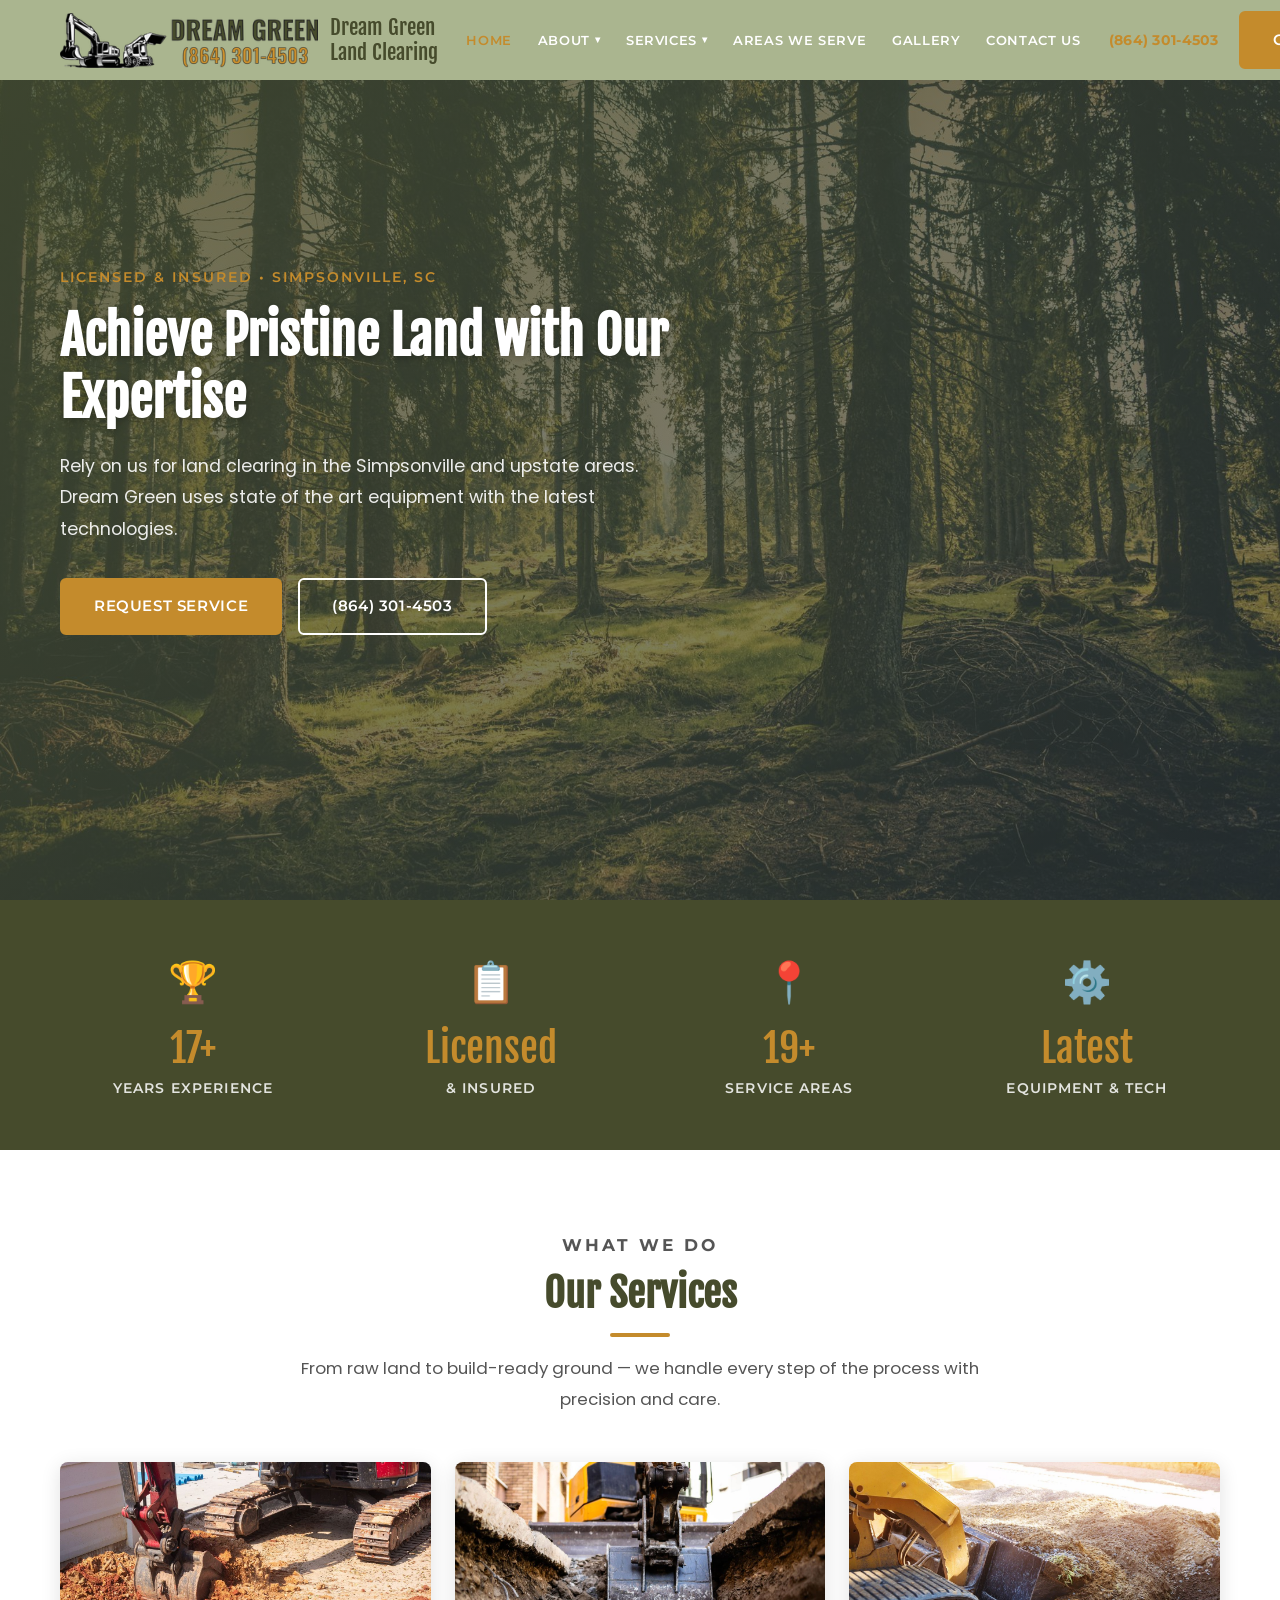
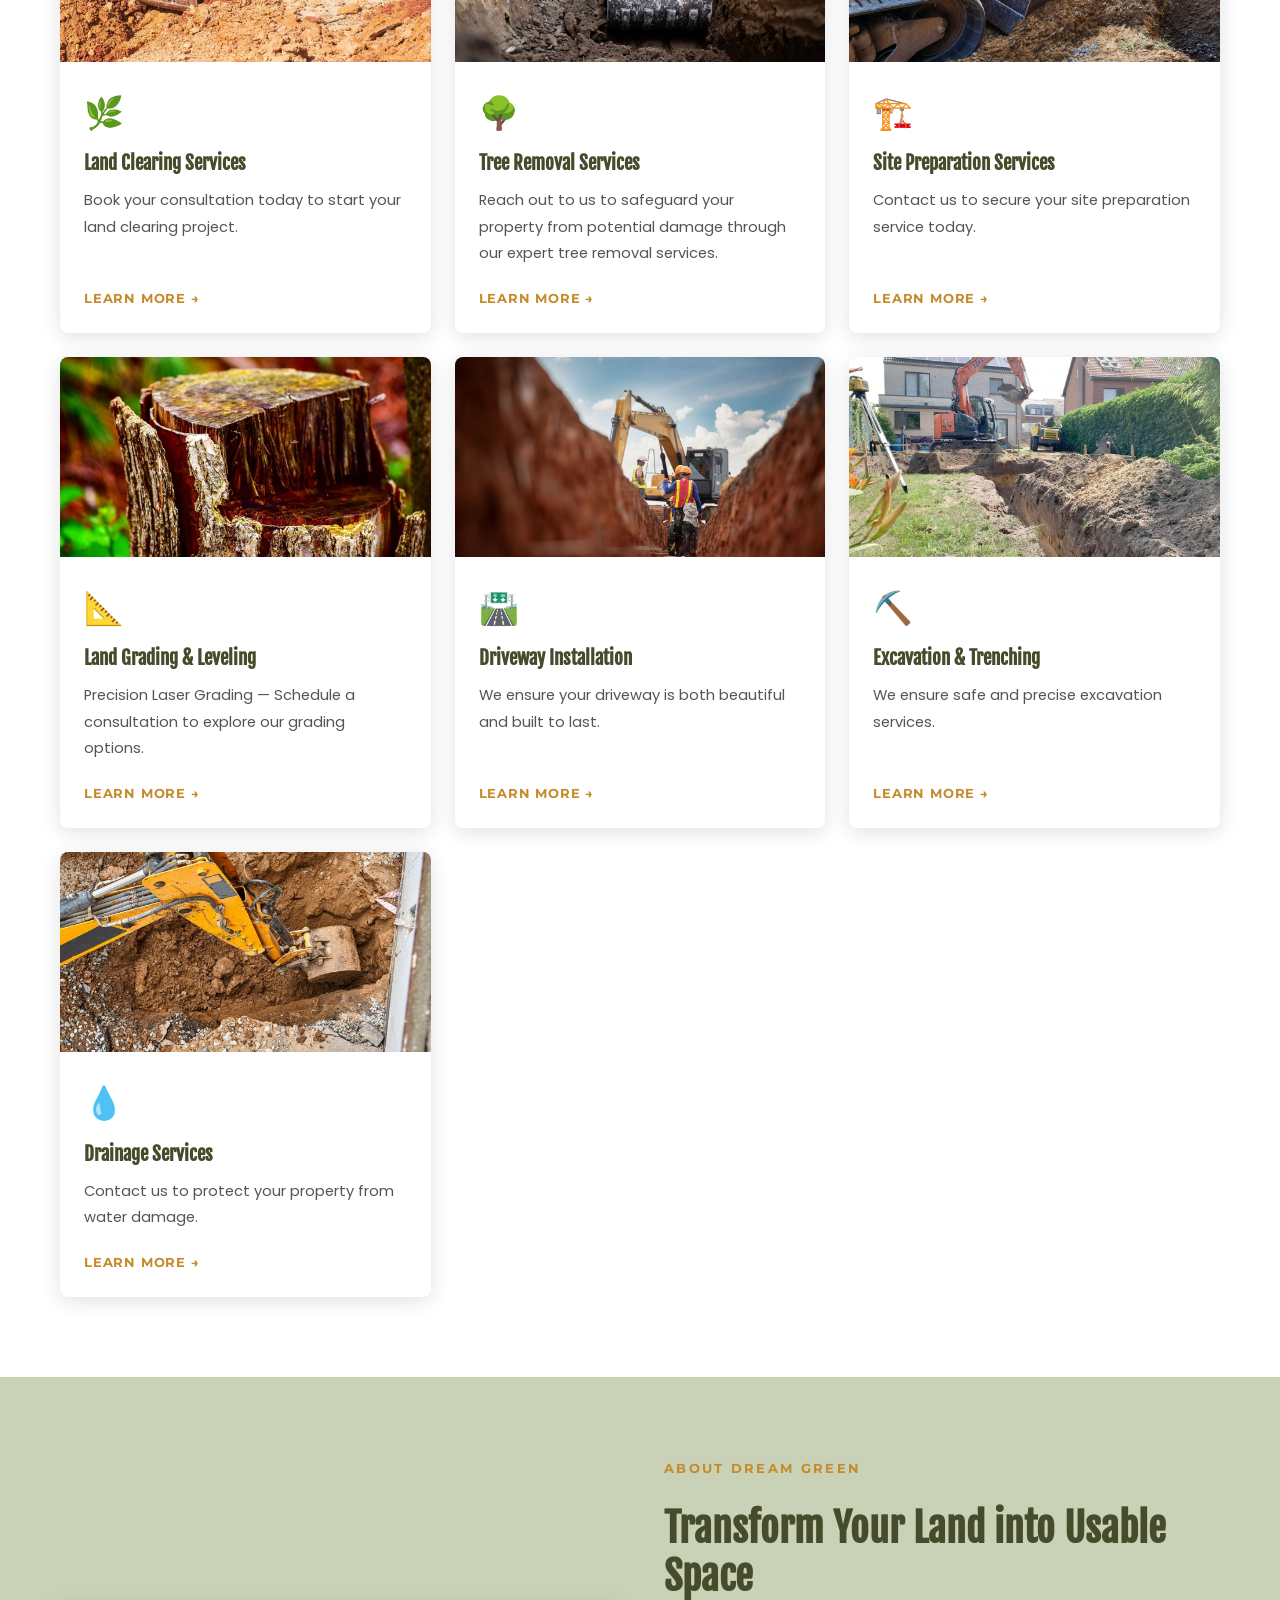
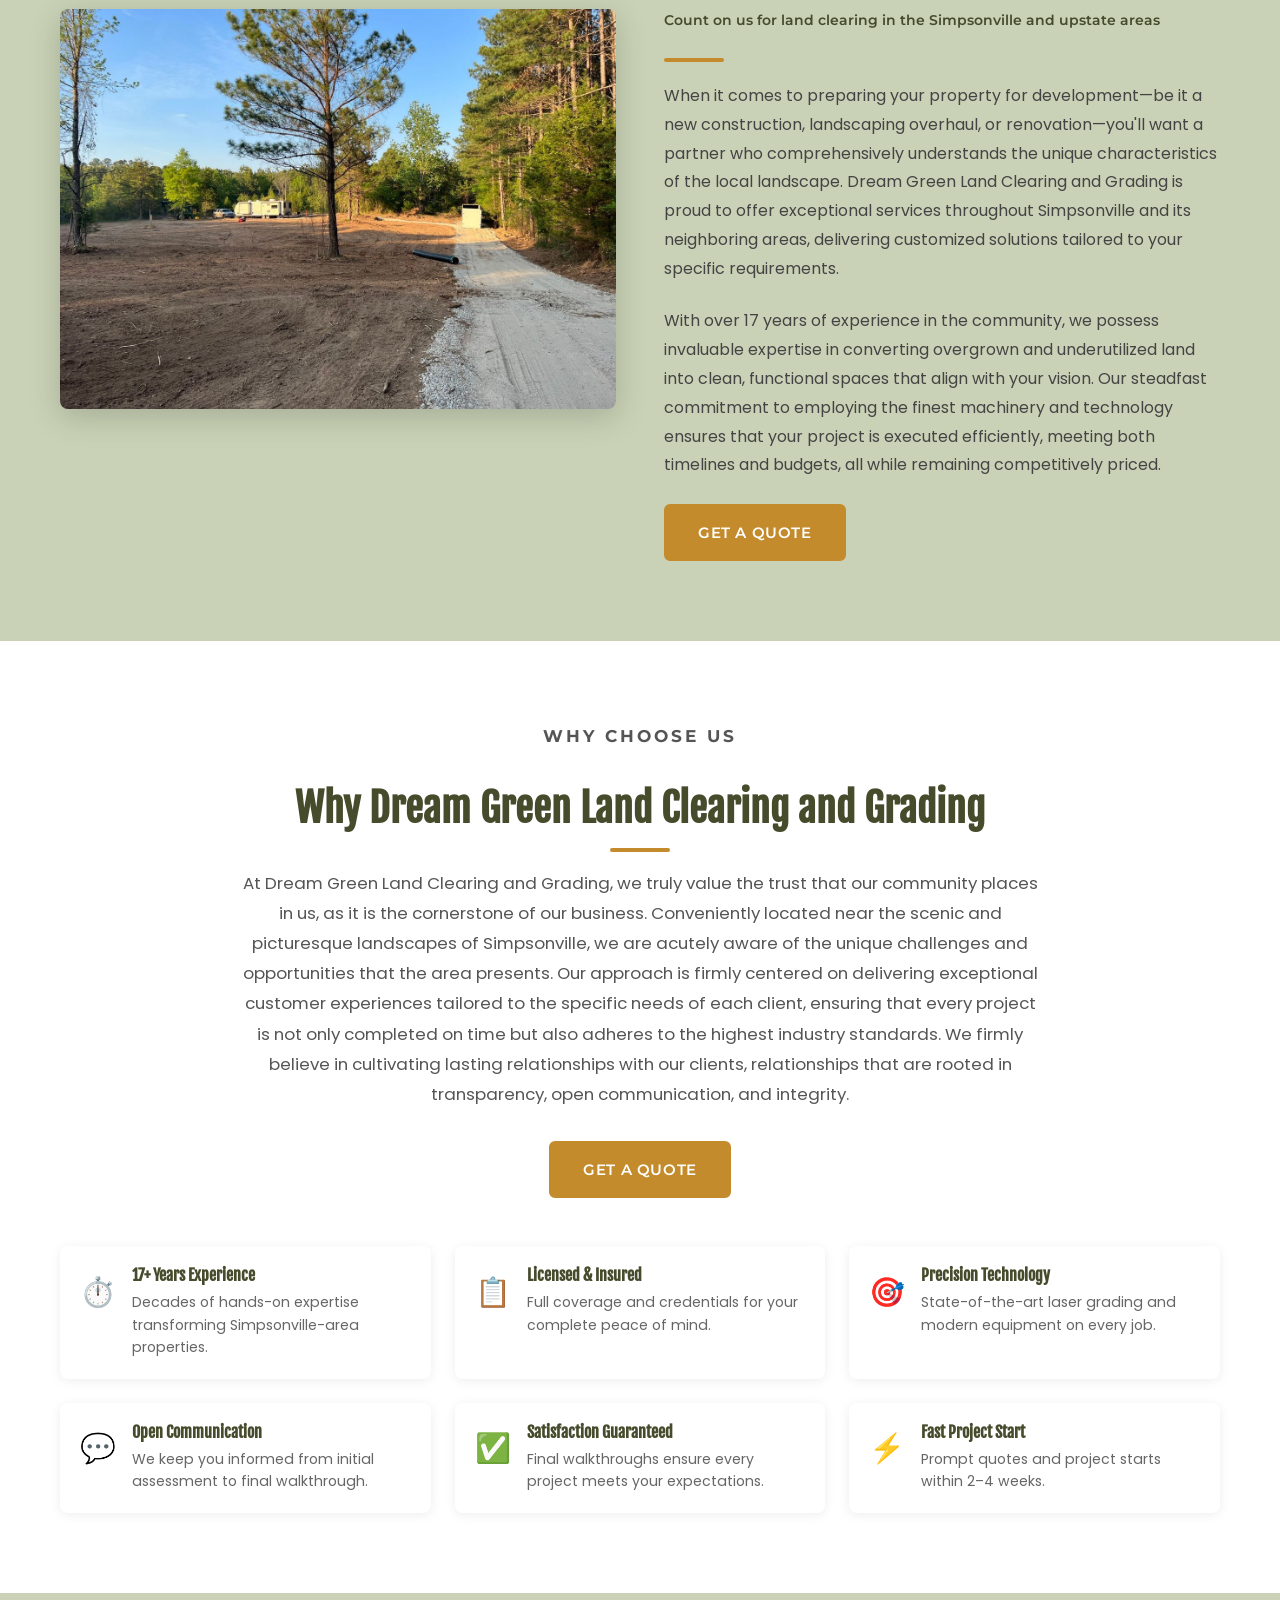
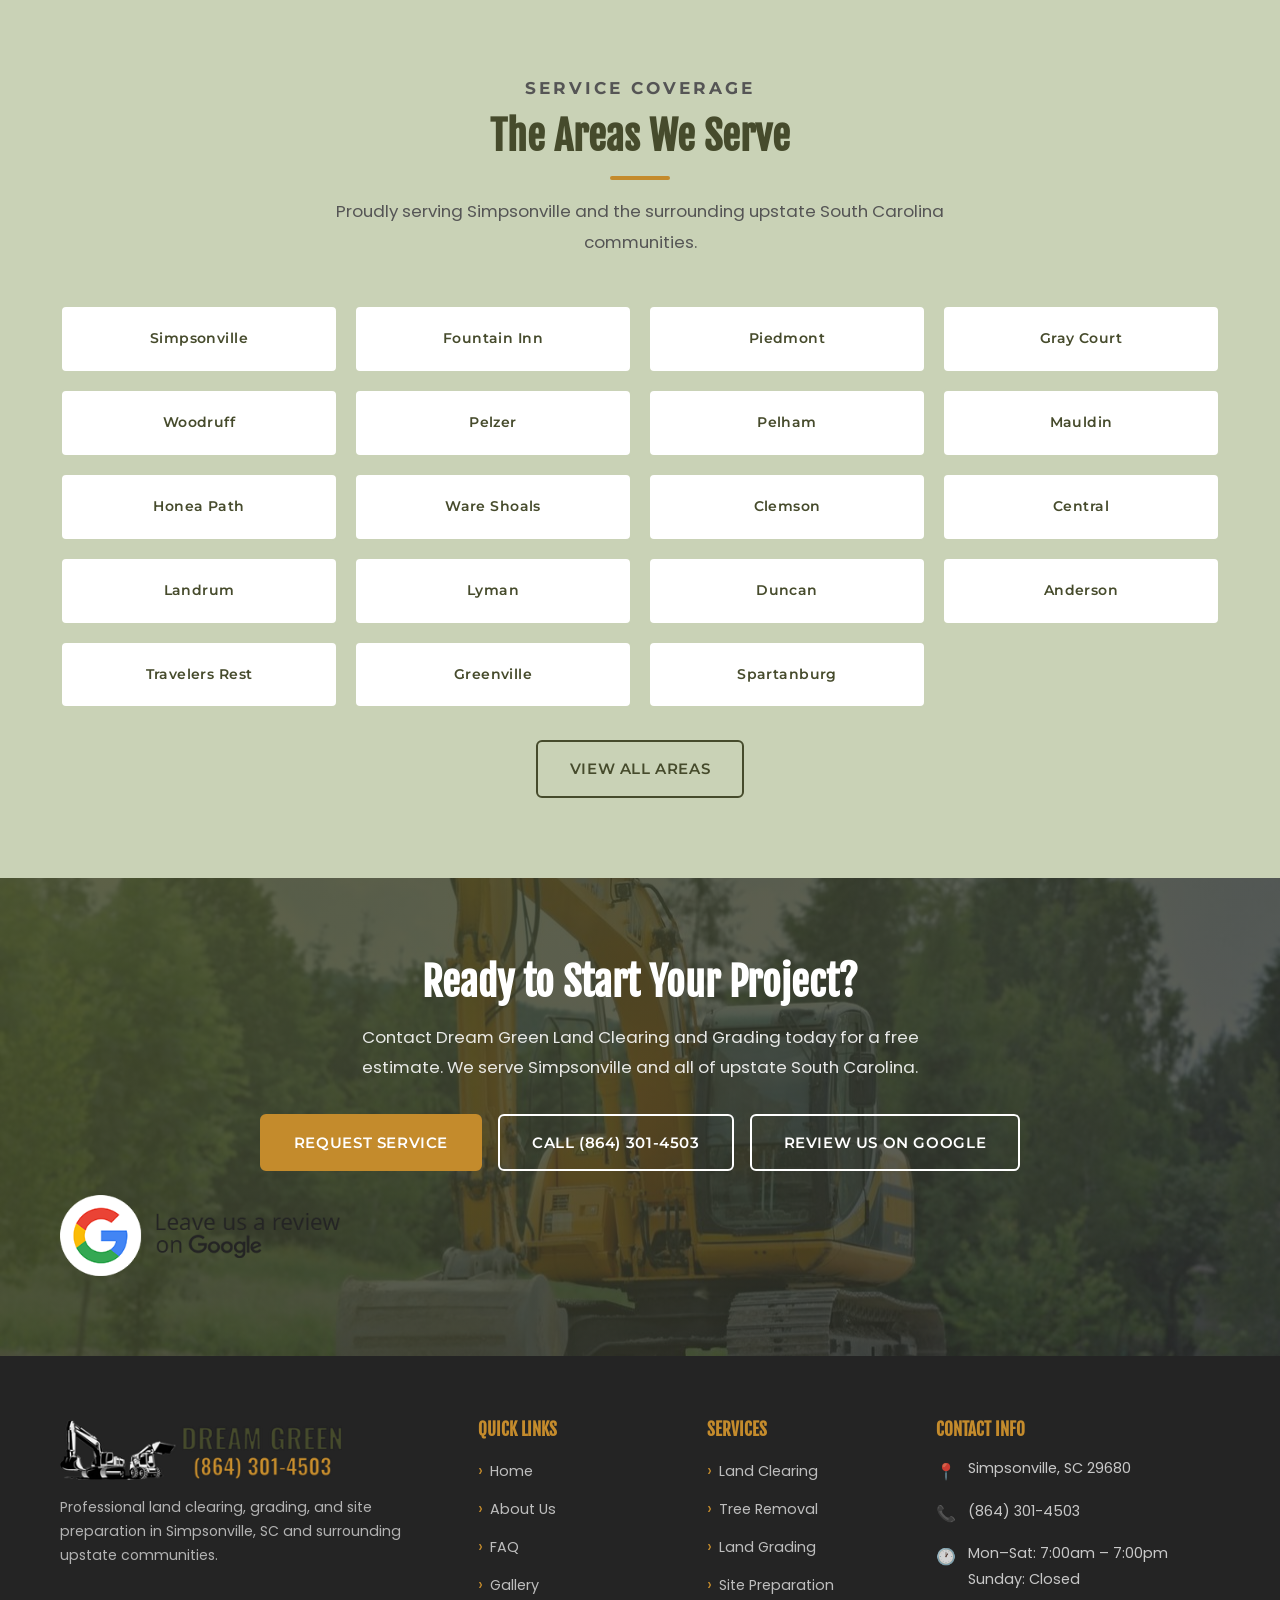
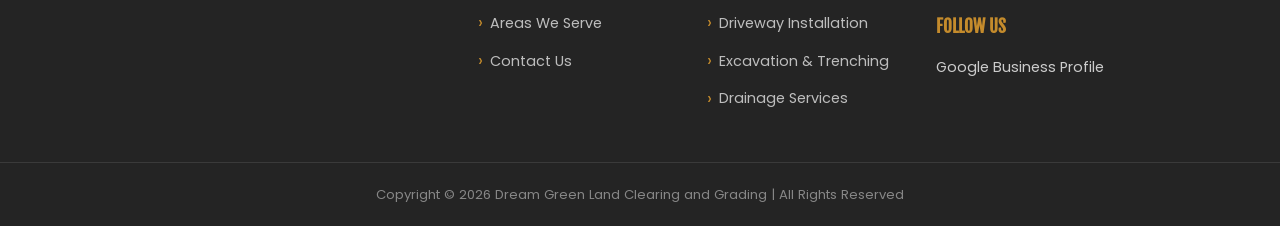
==== commit 54451168: "feat: SEO improvements, Google Business Profile, analytics, image renames - Linked Google Business P" ====
--- a/index.html
+++ b/index.html
@@ -50,8 +50,17 @@
     ],
     "hasMap": "https://maps.google.com/?q=Simpsonville,SC",
     "areaServed": ["Simpsonville","Greenville","Spartanburg","Mauldin","Fountain Inn","Piedmont","Anderson","Travelers Rest"],
-    "sameAs": []
+    "sameAs": ["https://maps.app.goo.gl/QSWHWX5jcNX4MvyX7"]
   }
+  </script>
+
+  <!-- Google Analytics -->
+  <script async src="https://www.googletagmanager.com/gtag/js?id=G-PLACEHOLDER"></script>
+  <script>
+    window.dataLayer = window.dataLayer || [];
+    function gtag(){dataLayer.push(arguments);}
+    gtag('js', new Date());
+    gtag('config', 'G-PLACEHOLDER');
   </script>
 </head>
 <body>
@@ -281,7 +290,7 @@
       <div class="container">
         <div class="two-col">
           <div class="two-col-img">
-            <img src="images/542752773_122112481862982316_6161065258891568979_n-1280w.jpg" alt="Dream Green land clearing crew working on a project in Simpsonville SC" loading="lazy">
+            <img src="images/land-clearing-excavator-simpsonville-sc-1280w.jpg" alt="Dream Green land clearing crew working on a project in Simpsonville SC" loading="lazy">
           </div>
           <div class="two-col-content">
             <p class="section-eyebrow">About Dream Green</p>
@@ -394,9 +403,15 @@
       <div class="container">
         <h2>Ready to Start Your Project?</h2>
         <p>Contact Dream Green Land Clearing and Grading today for a free estimate. We serve Simpsonville and all of upstate South Carolina.</p>
-        <div style="display: flex; gap: 1rem; justify-content: center; flex-wrap: wrap;">
+        <div style="display: flex; gap: 1rem; justify-content: center; flex-wrap: wrap; align-items: center;">
           <a href="contact.html" class="btn btn-primary">Request Service</a>
           <a href="tel:+18643014503" class="btn btn-outline">Call (864) 301-4503</a>
+          <a href="https://maps.app.goo.gl/QSWHWX5jcNX4MvyX7" target="_blank" rel="noopener noreferrer" class="btn btn-outline" style="border-color: #fff;">Review Us on Google</a>
+        </div>
+        <div style="margin-top: 1.5rem;">
+          <a href="https://maps.app.goo.gl/QSWHWX5jcNX4MvyX7" target="_blank" rel="noopener noreferrer">
+            <img src="images/click-to-leave-review-small2-1280w.png" alt="Click to leave a review on Google for Dream Green Land Clearing" style="max-width: 280px; border-radius: 8px;">
+          </a>
         </div>
       </div>
     </section>
@@ -450,6 +465,8 @@
             <span>🕐</span>
             <p>Mon–Sat: 7:00am – 7:00pm<br>Sunday: Closed</p>
           </div>
+          <h4 style="margin-top: 1.5rem;">Follow Us</h4>
+          <a href="https://maps.app.goo.gl/QSWHWX5jcNX4MvyX7" target="_blank" rel="noopener noreferrer" style="color: #ccc; text-decoration: none; font-size: 0.9rem;">Google Business Profile</a>
         </div>
       </div>
     </div>
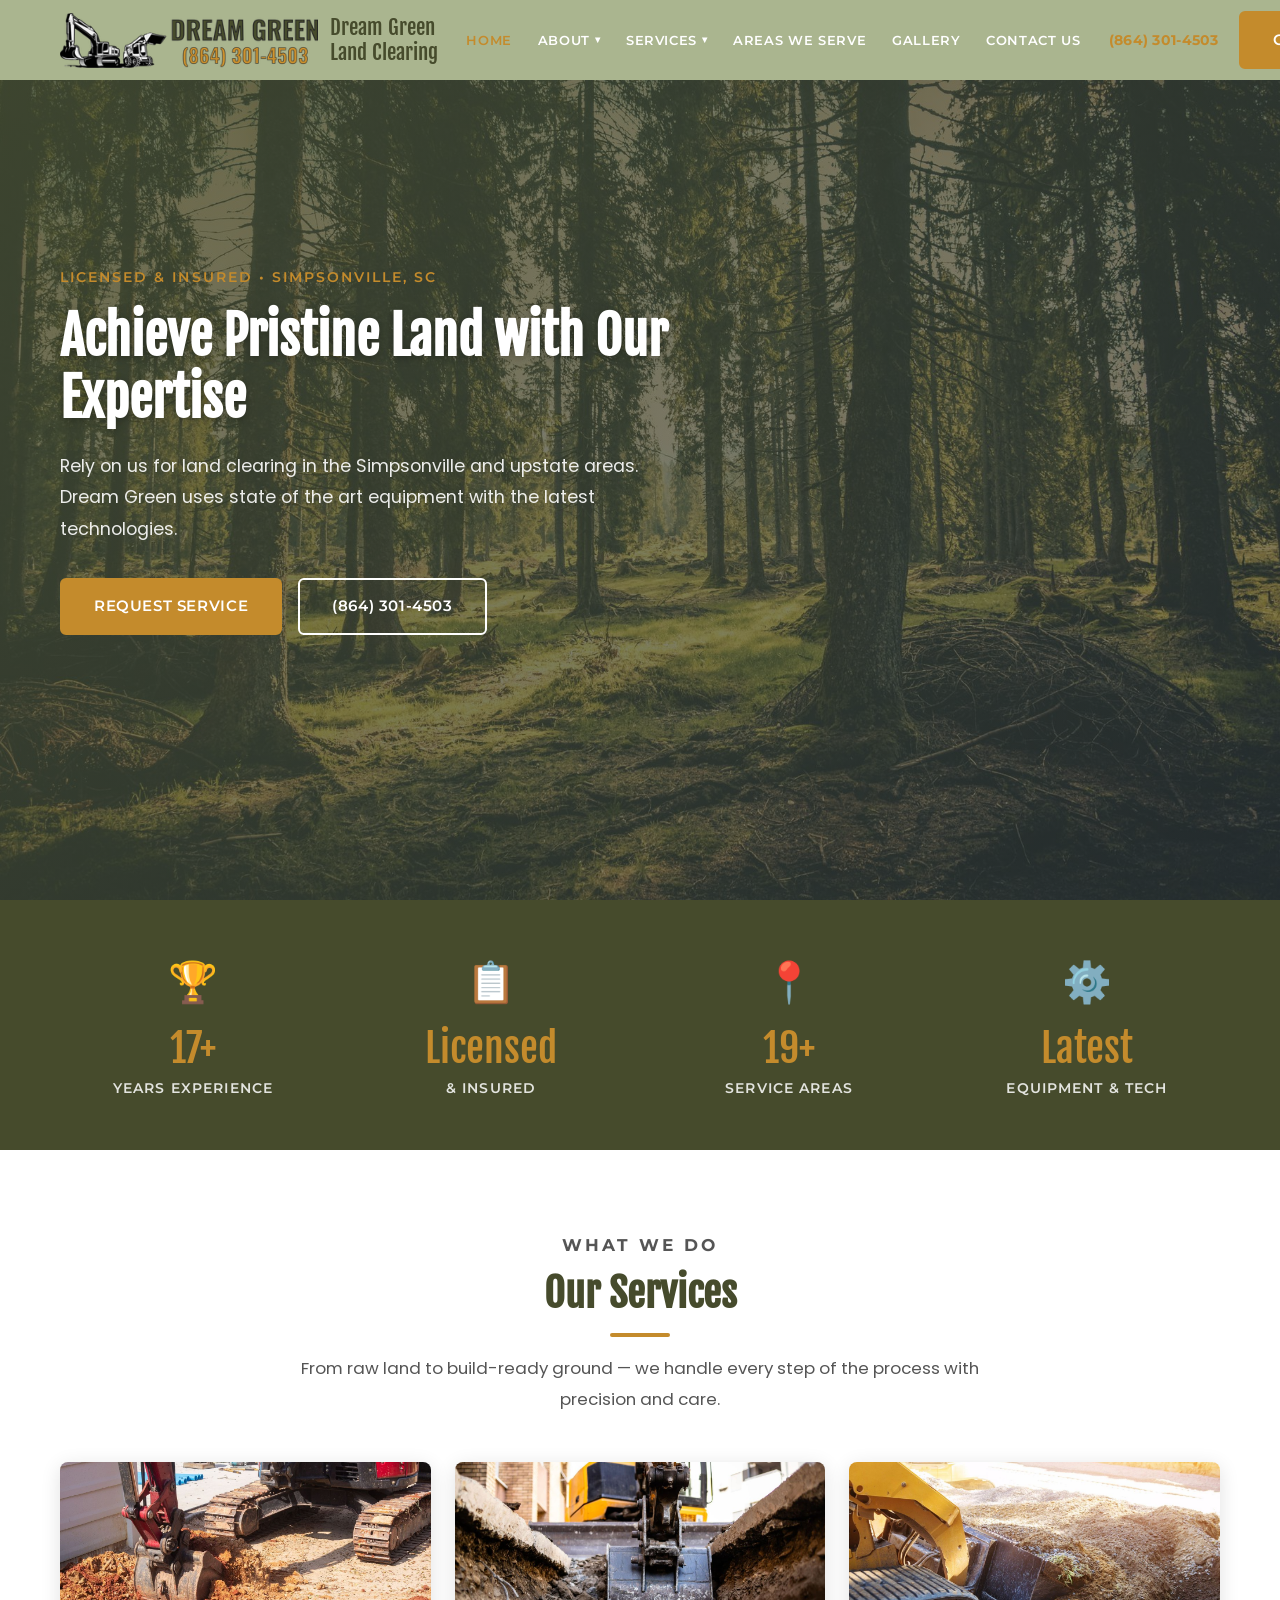
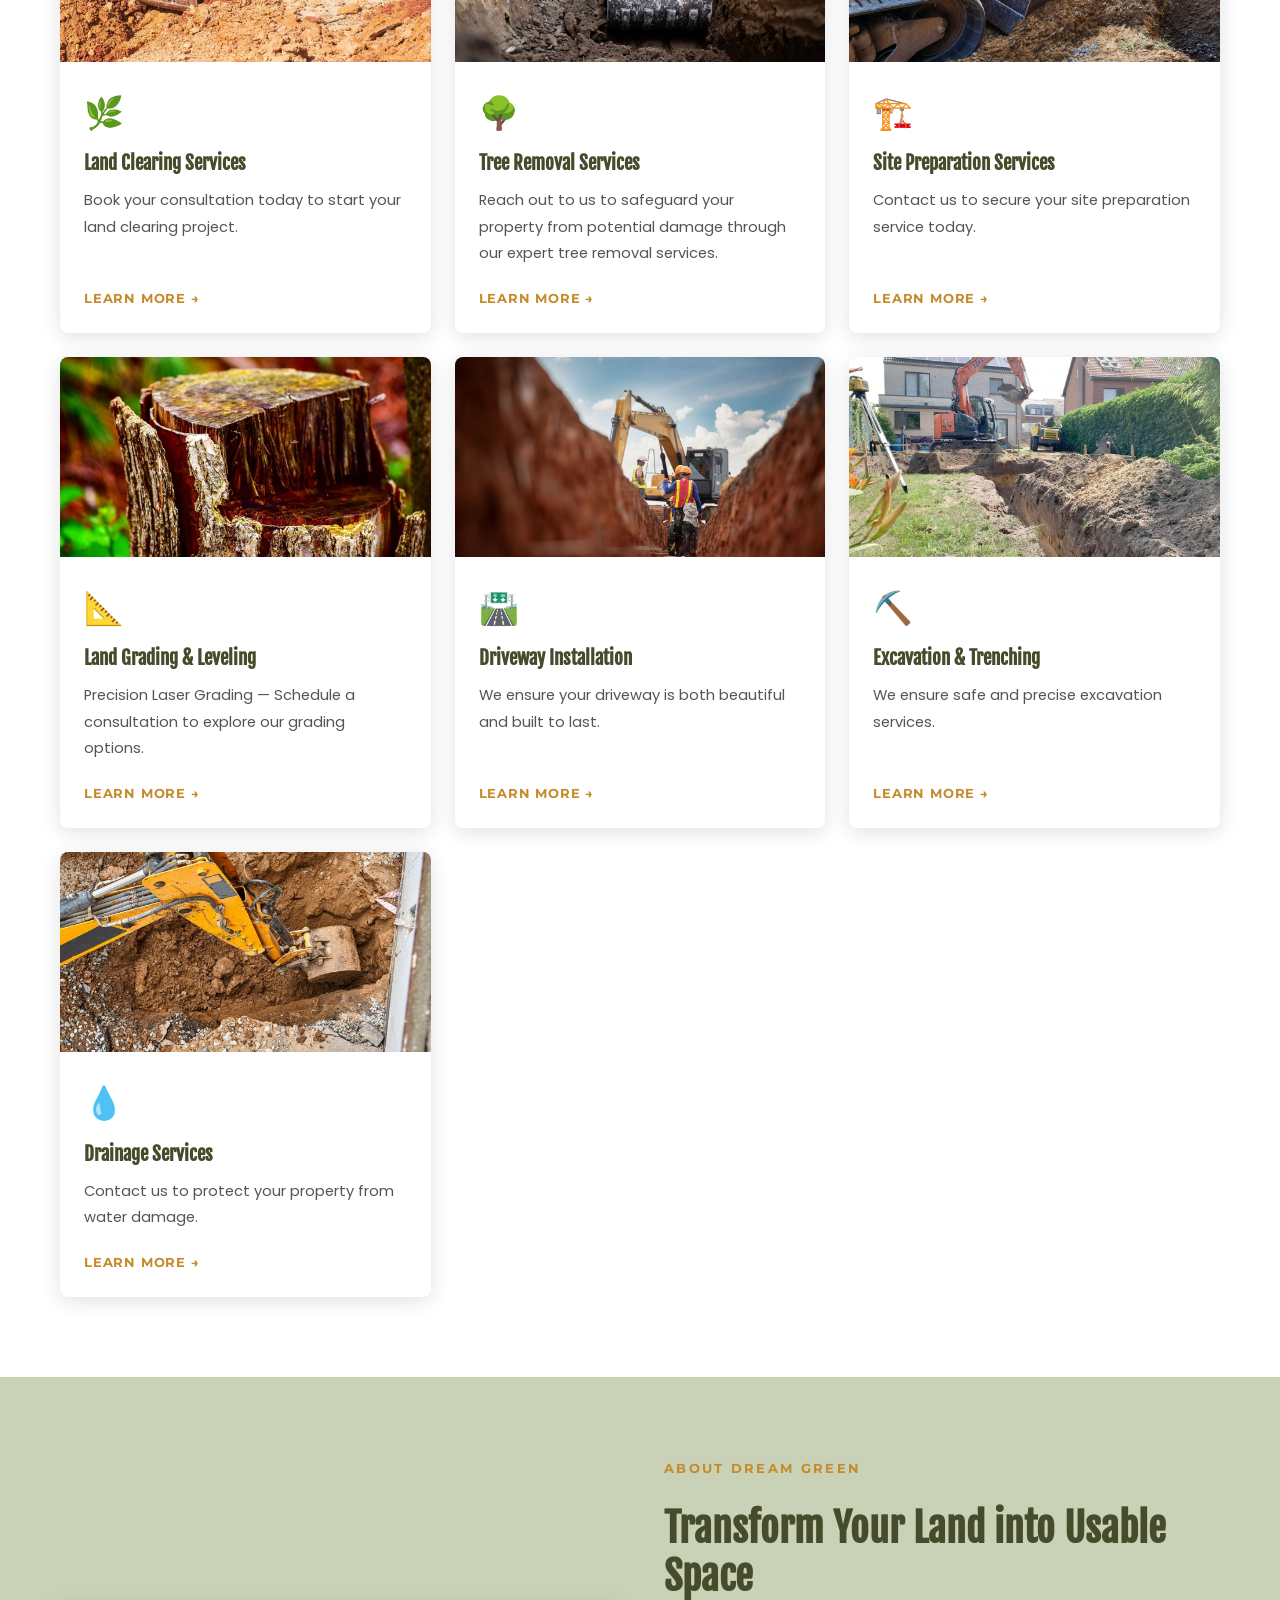
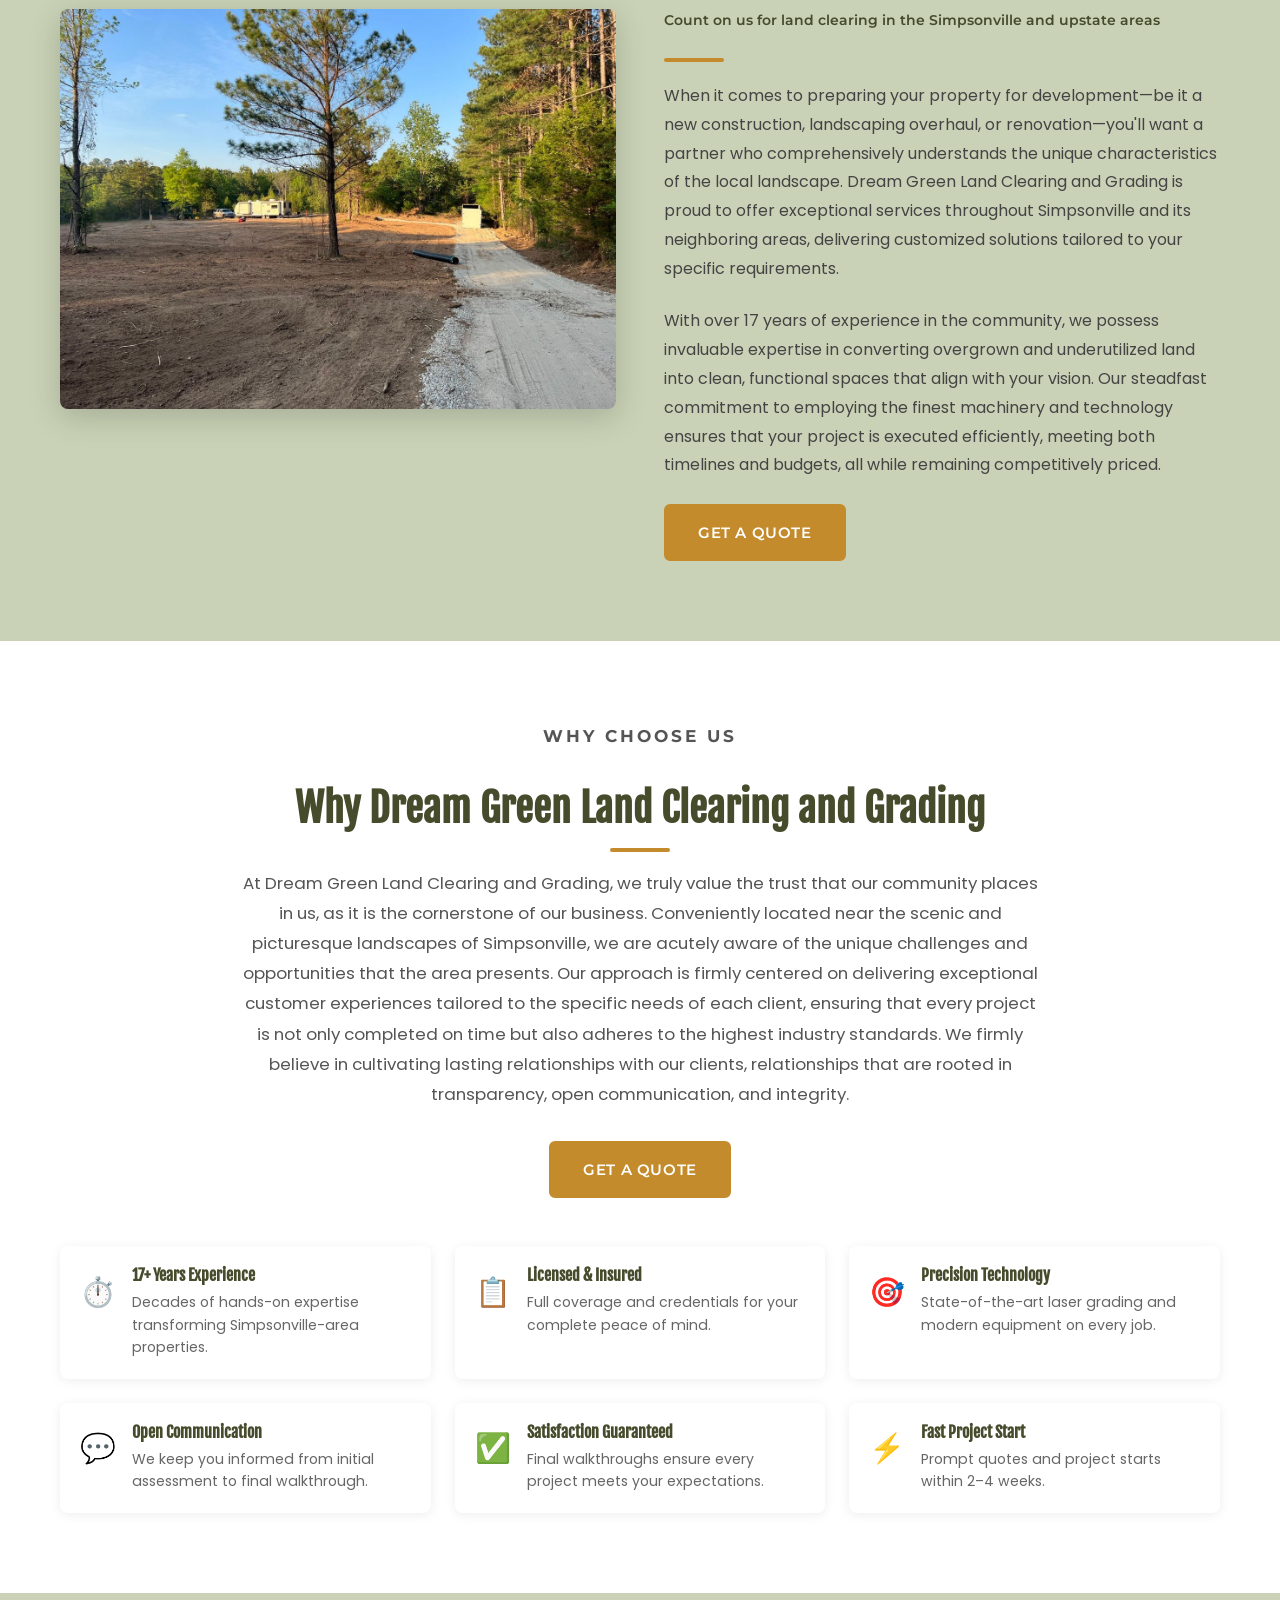
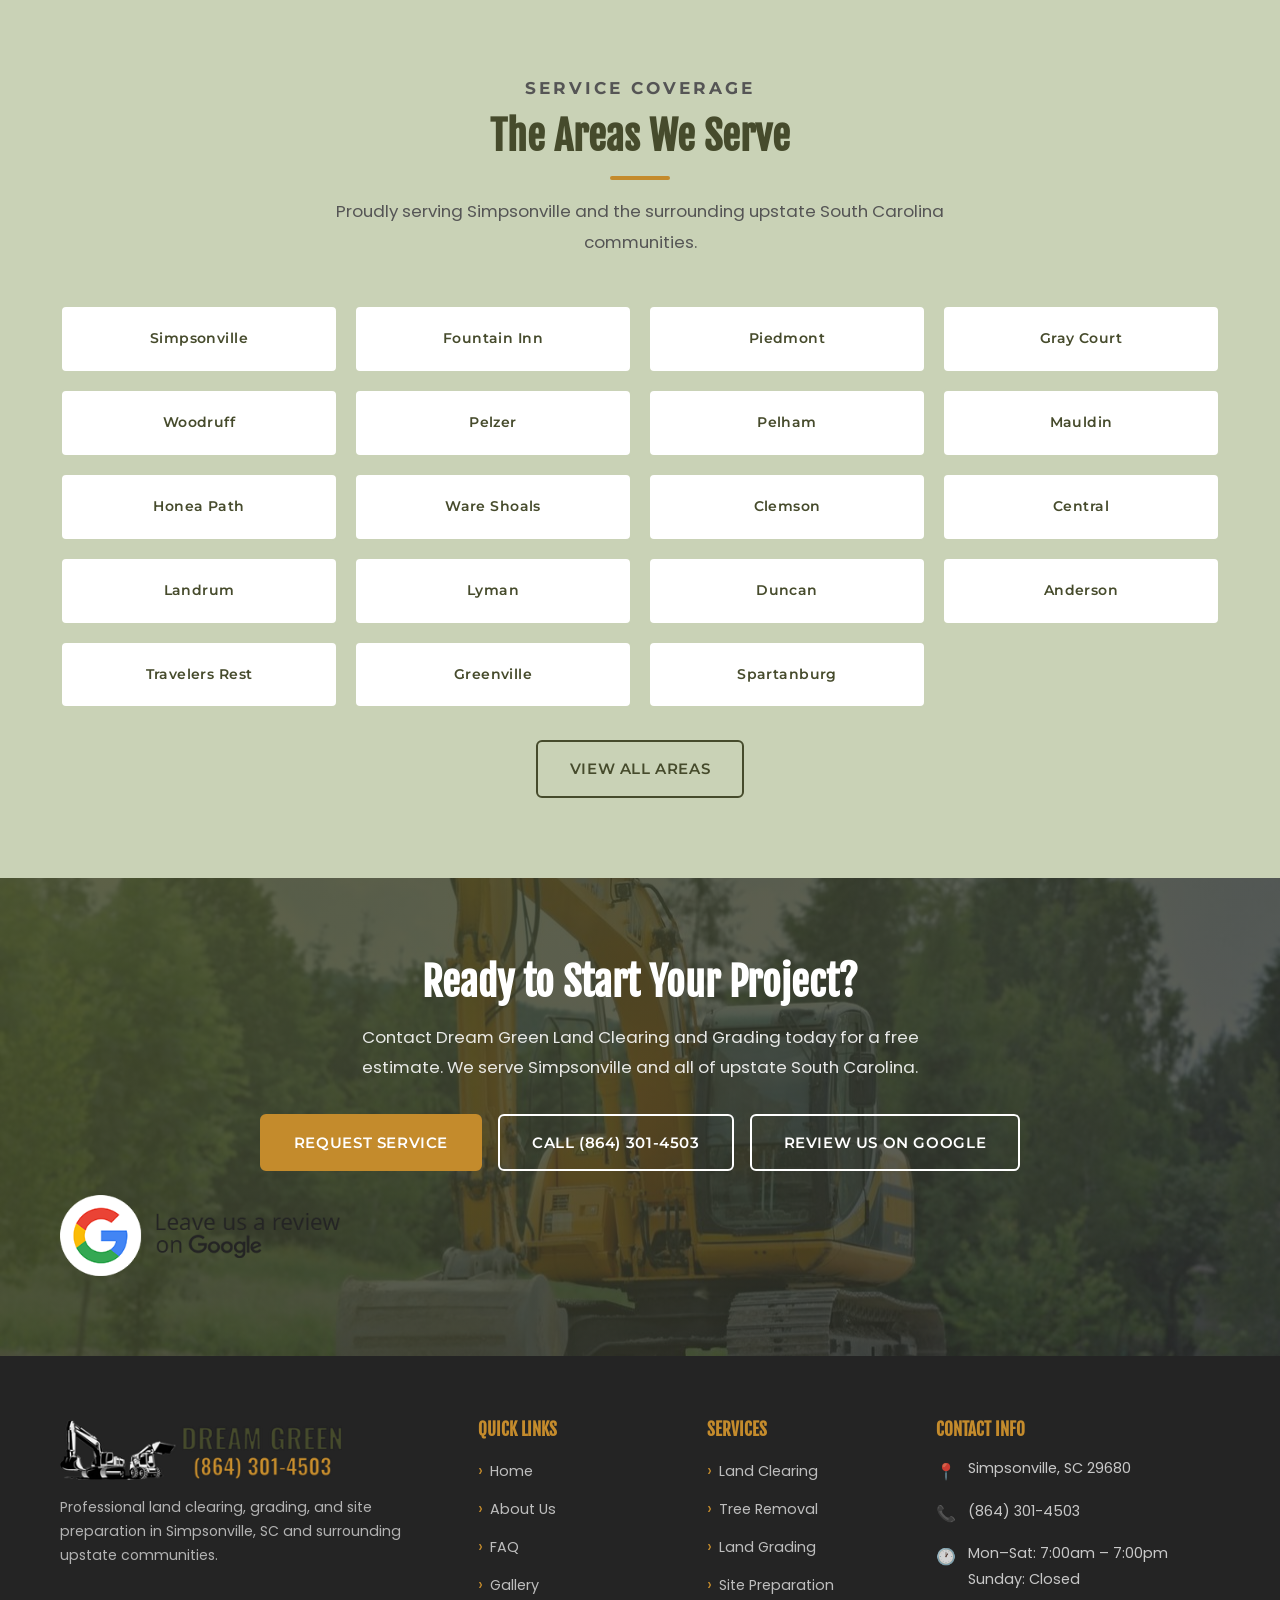
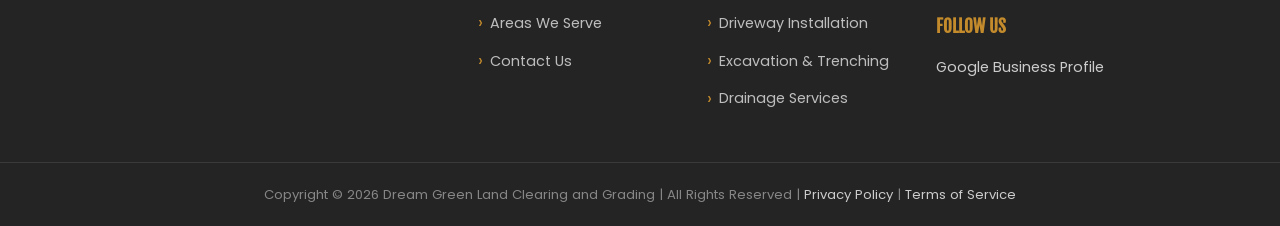
==== commit 1ca64b12: "feat: add Privacy Policy and Terms of Service pages Add legally required privacy-policy.html and ter" ====
--- a/index.html
+++ b/index.html
@@ -472,7 +472,7 @@
     </div>
     <div class="footer-bottom">
       <div class="container">
-        <p>Copyright &copy; <span id="year"></span> Dream Green Land Clearing and Grading | All Rights Reserved</p>
+        <p>Copyright &copy; <span id="year"></span> Dream Green Land Clearing and Grading | All Rights Reserved | <a href="privacy-policy.html" style="color: #ccc;">Privacy Policy</a> | <a href="terms-of-service.html" style="color: #ccc;">Terms of Service</a></p>
       </div>
     </div>
   </footer>
--- a/css/styles.css
+++ b/css/styles.css
@@ -1592,3 +1592,50 @@
   padding-left: 1.25rem;
   margin-top: 2rem;
 }
+
+/* ============================================================
+   Legal Pages (Privacy Policy, Terms of Service)
+   ============================================================ */
+.legal-content {
+  max-width: 800px;
+}
+
+.legal-content h2 {
+  margin-top: 2.5rem;
+  font-size: 1.5rem;
+}
+
+.legal-content h3 {
+  margin-top: 1.5rem;
+  font-size: 1.15rem;
+  color: var(--color-primary);
+}
+
+.legal-content p {
+  margin-top: 0.75rem;
+  line-height: 1.8;
+}
+
+.legal-content ul {
+  margin: 0.75rem 0 0.75rem 1.5rem;
+  list-style: disc;
+}
+
+.legal-content ul li {
+  margin-bottom: 0.4rem;
+  line-height: 1.7;
+}
+
+.legal-content ul.contact-list {
+  list-style: none;
+  margin-left: 0;
+}
+
+.legal-content a {
+  color: var(--color-accent);
+  text-decoration: underline;
+}
+
+.legal-content a:hover {
+  color: var(--color-secondary);
+}
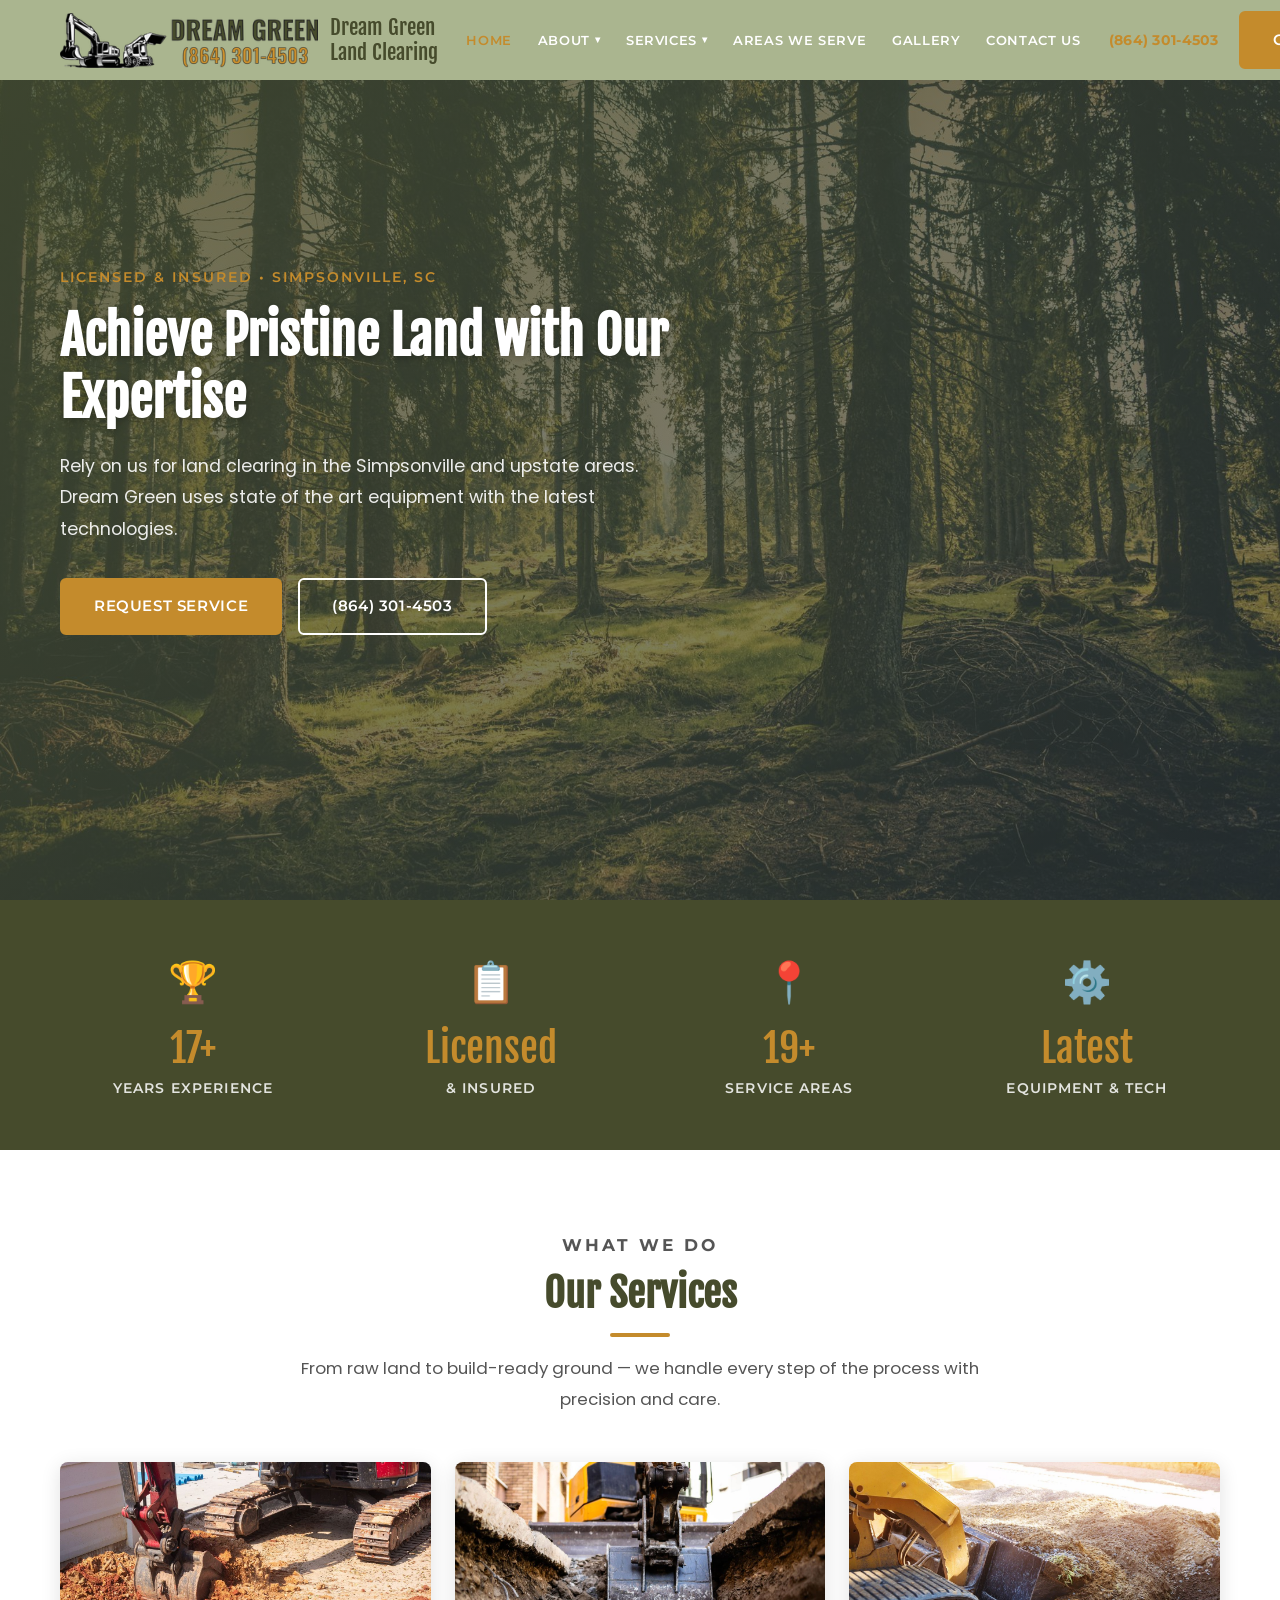
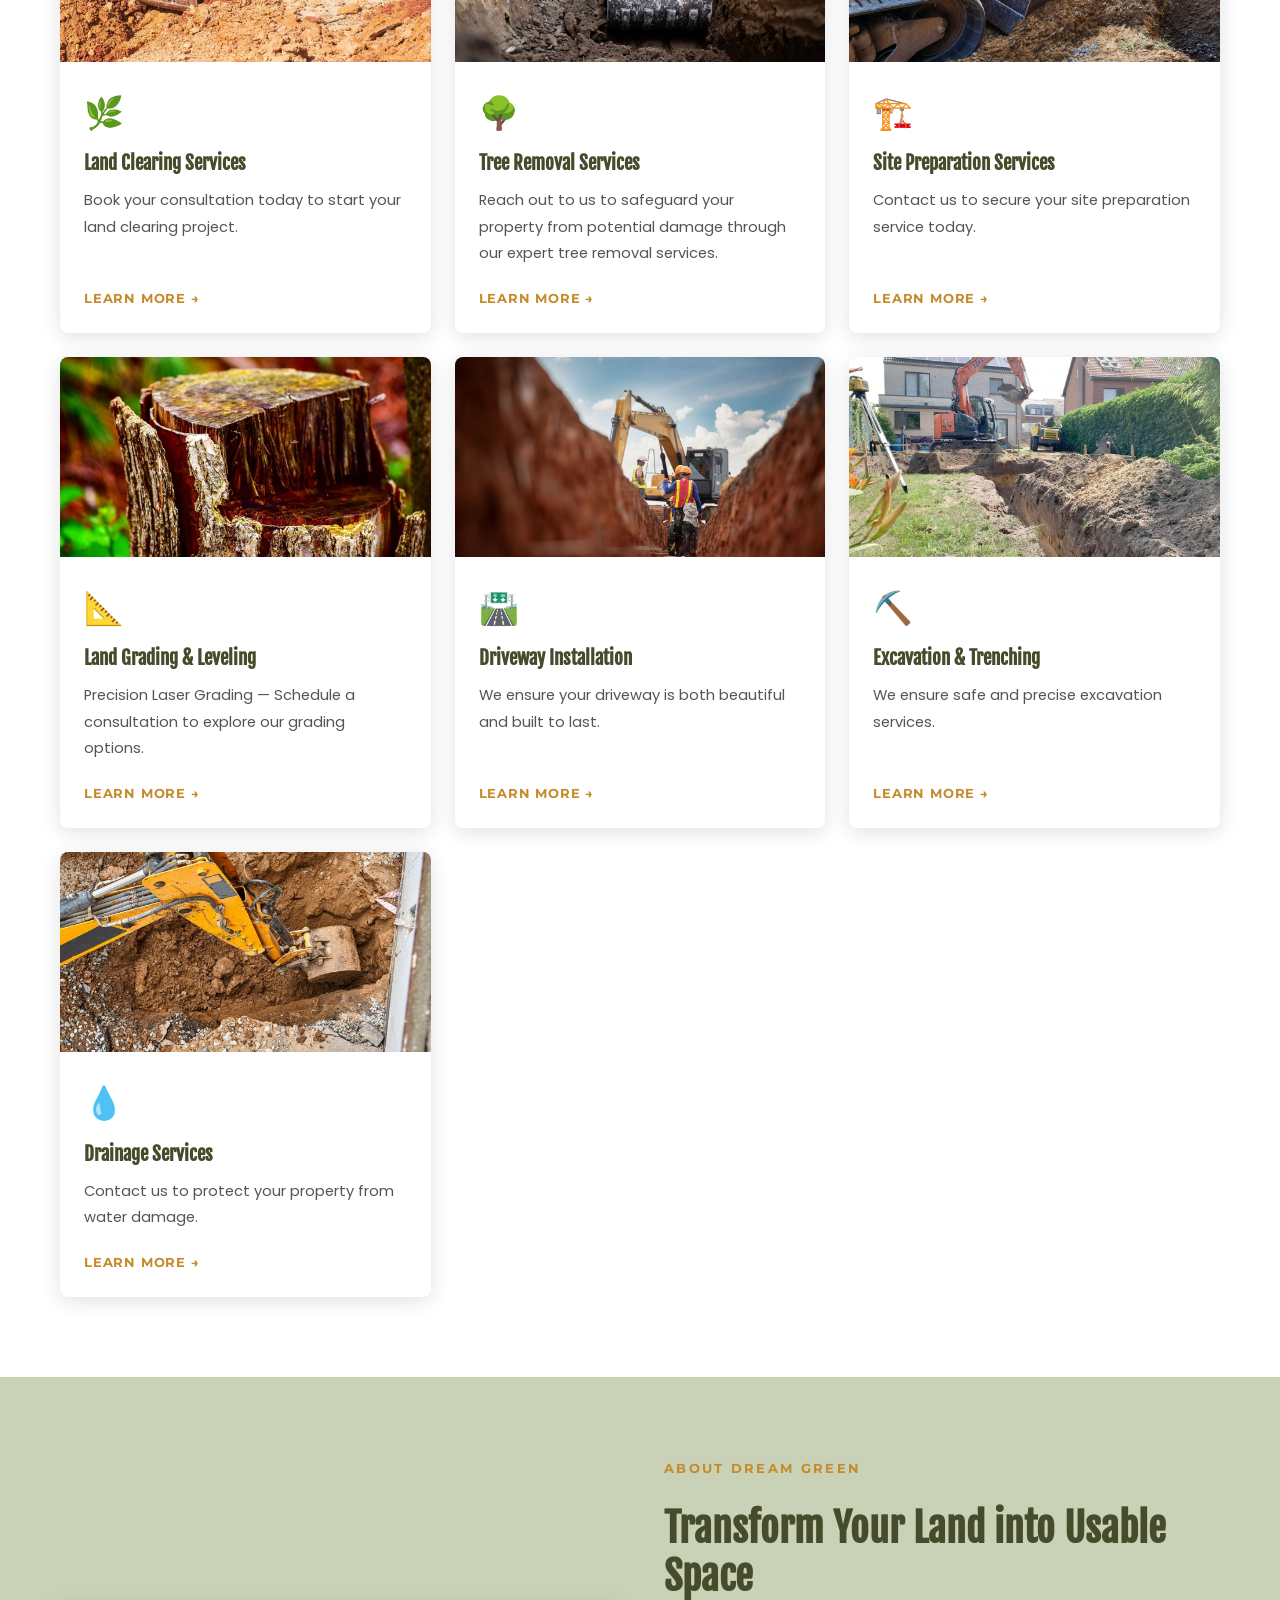
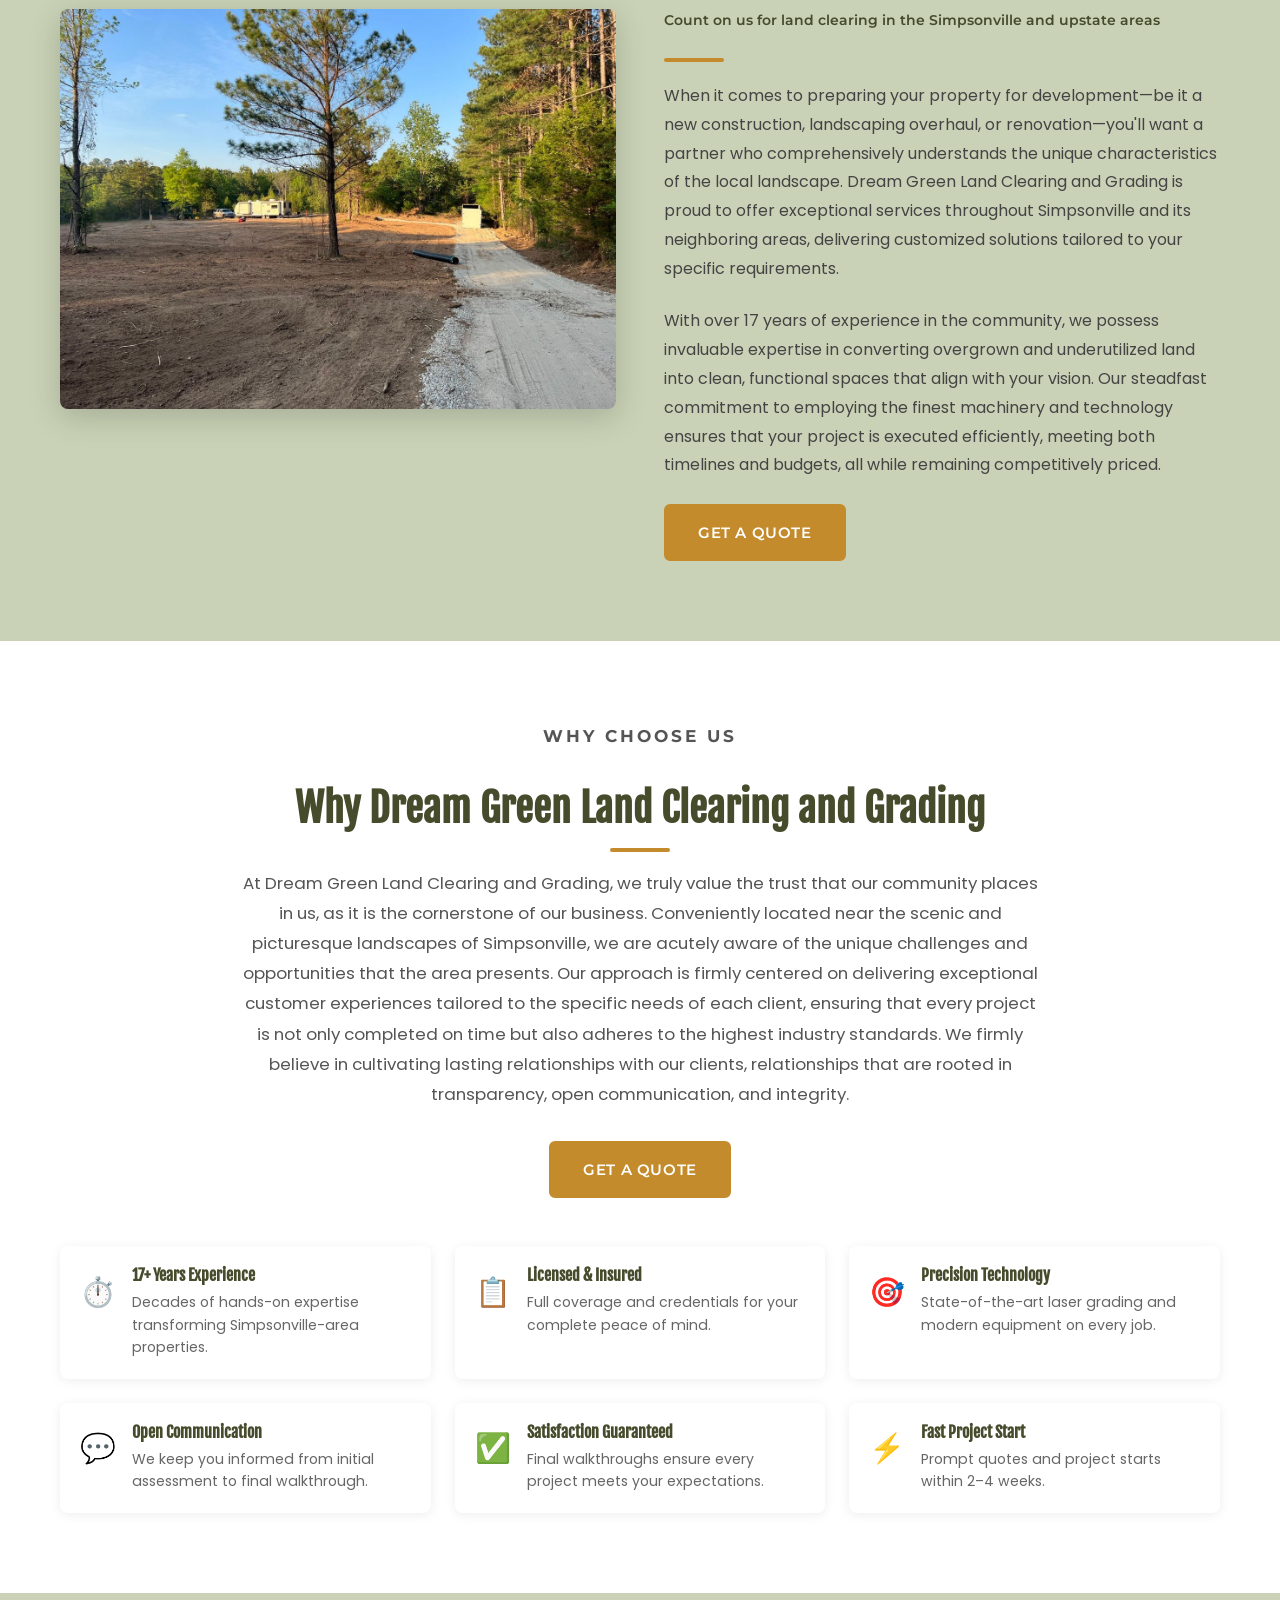
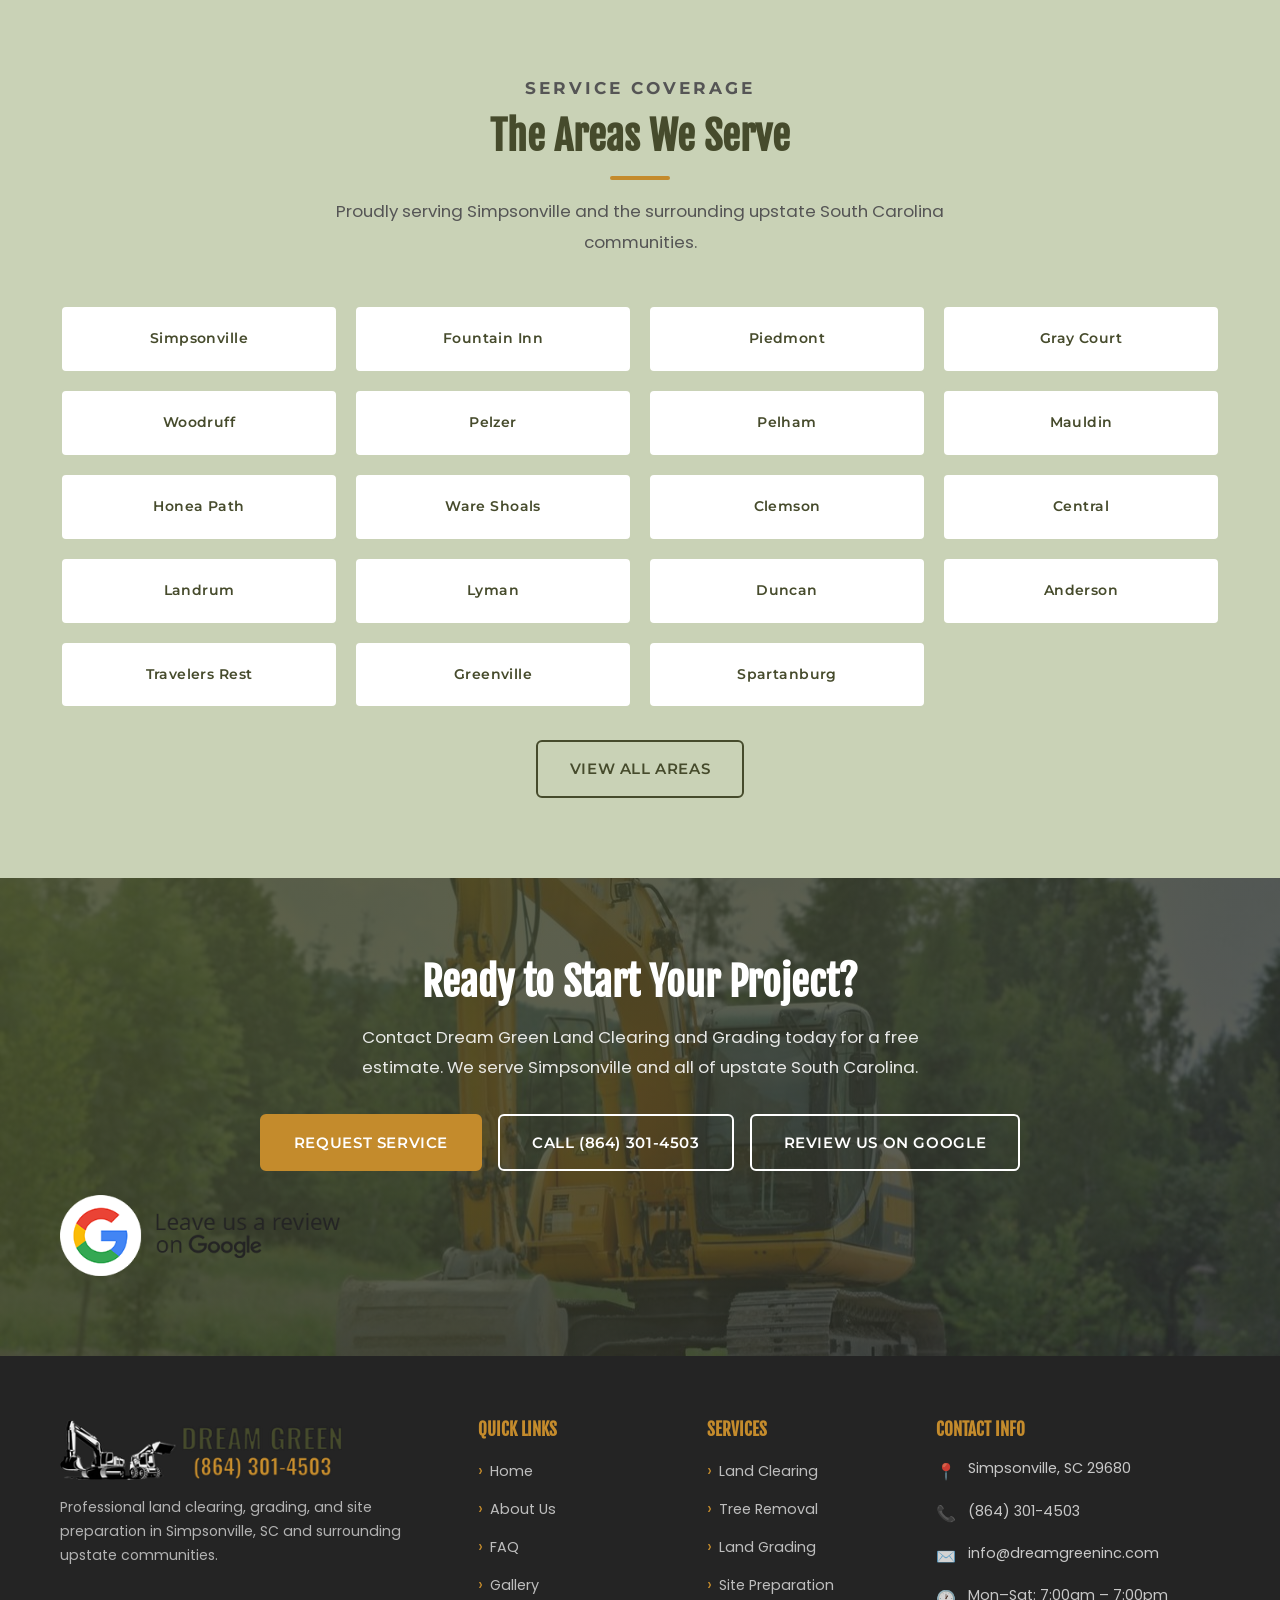
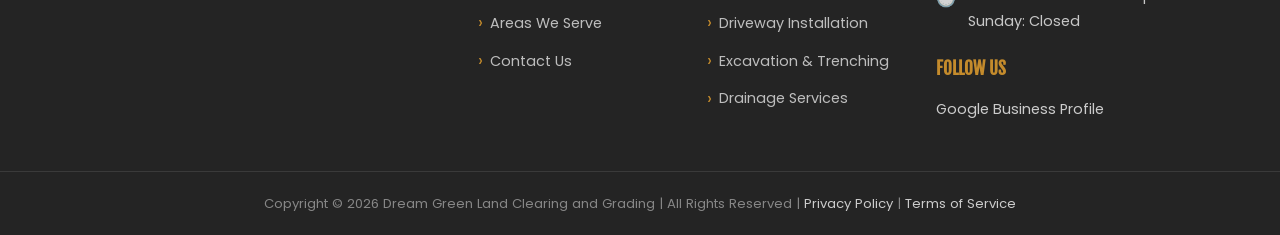
==== commit 8610f7ad: "feat: add info@dreamgreeninc.com email across entire site Add email contact to footer, contact page " ====
--- a/index.html
+++ b/index.html
@@ -33,6 +33,7 @@
     "description": "Professional land clearing, grading, tree removal, site preparation, excavation, and drainage services in Simpsonville, SC.",
     "url": "https://www.dreamgreeninc.com",
     "telephone": "+18643014503",
+    "email": "info@dreamgreeninc.com",
     "address": {
       "@type": "PostalAddress",
       "addressLocality": "Simpsonville",
@@ -462,6 +463,10 @@
             <a href="tel:+18643014503">(864) 301-4503</a>
           </div>
           <div class="footer-contact-item">
+            <span>✉️</span>
+            <a href="mailto:info@dreamgreeninc.com">info@dreamgreeninc.com</a>
+          </div>
+          <div class="footer-contact-item">
             <span>🕐</span>
             <p>Mon–Sat: 7:00am – 7:00pm<br>Sunday: Closed</p>
           </div>
